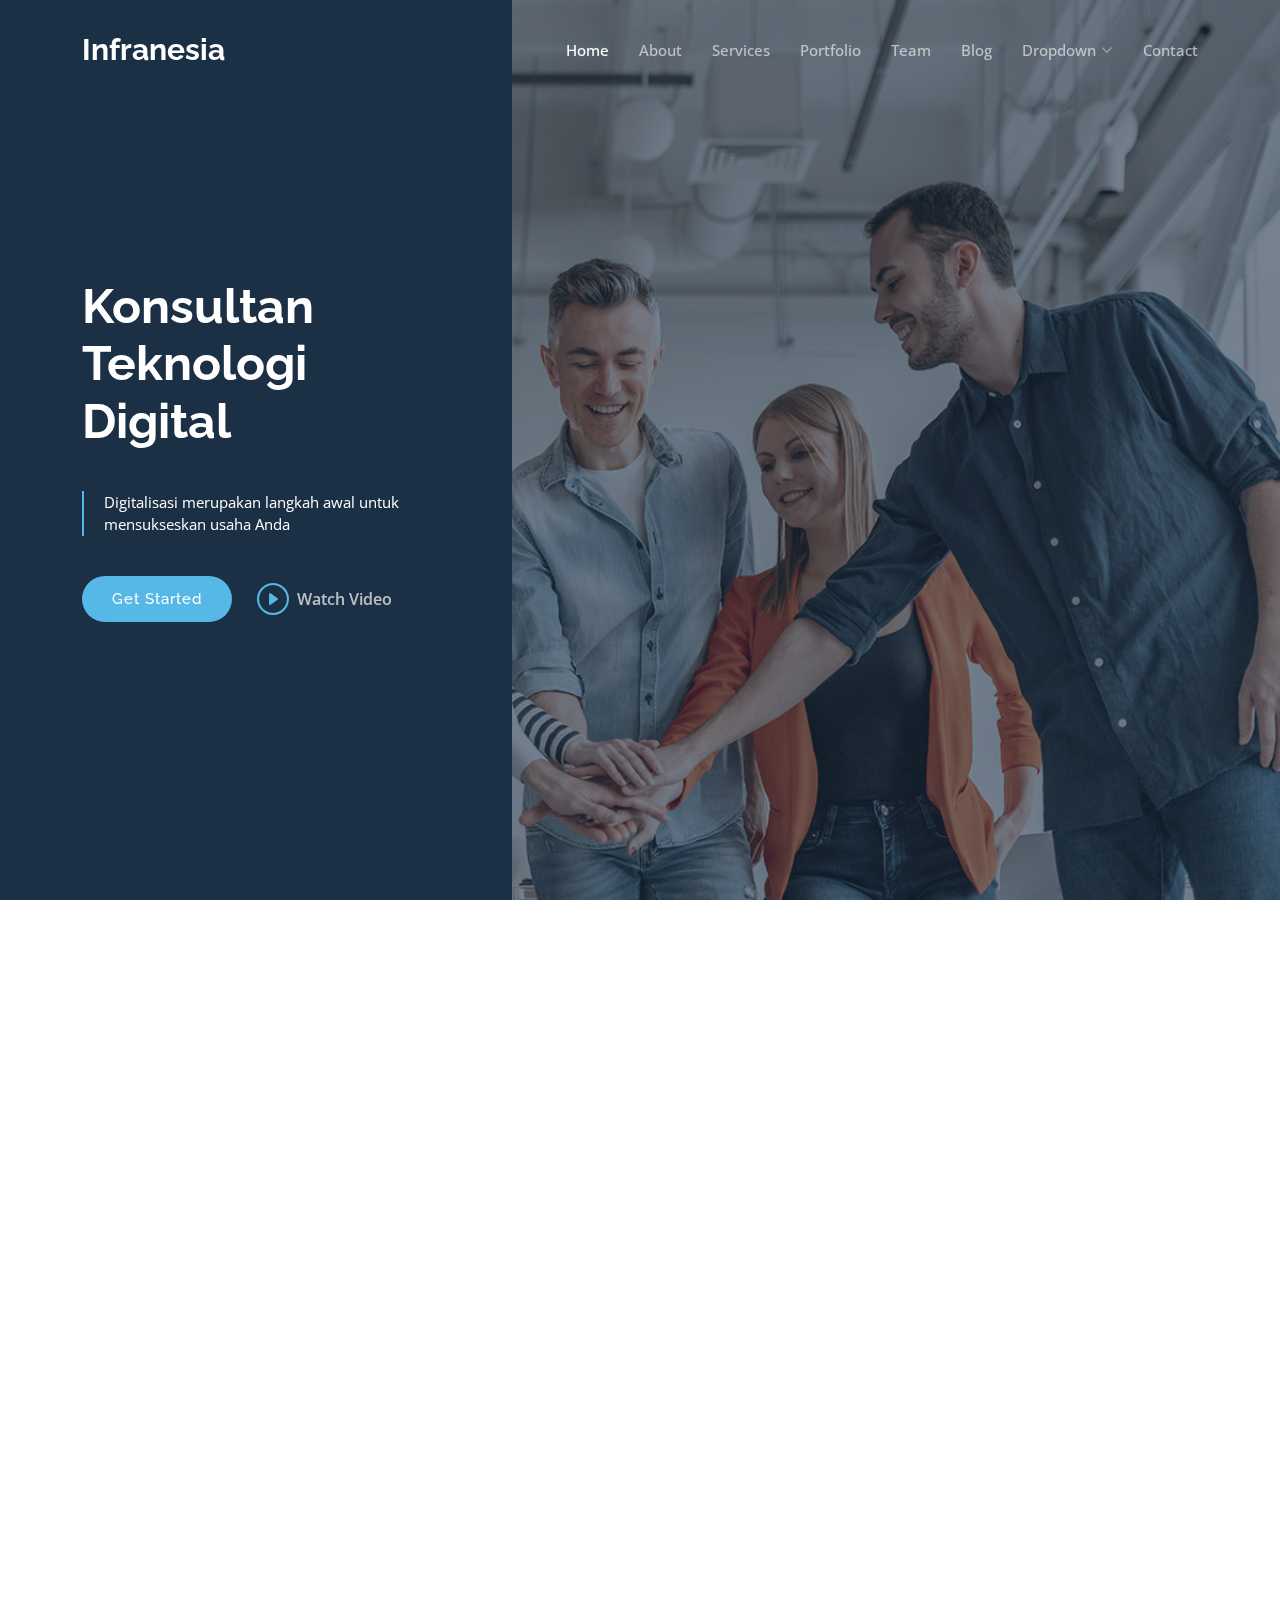
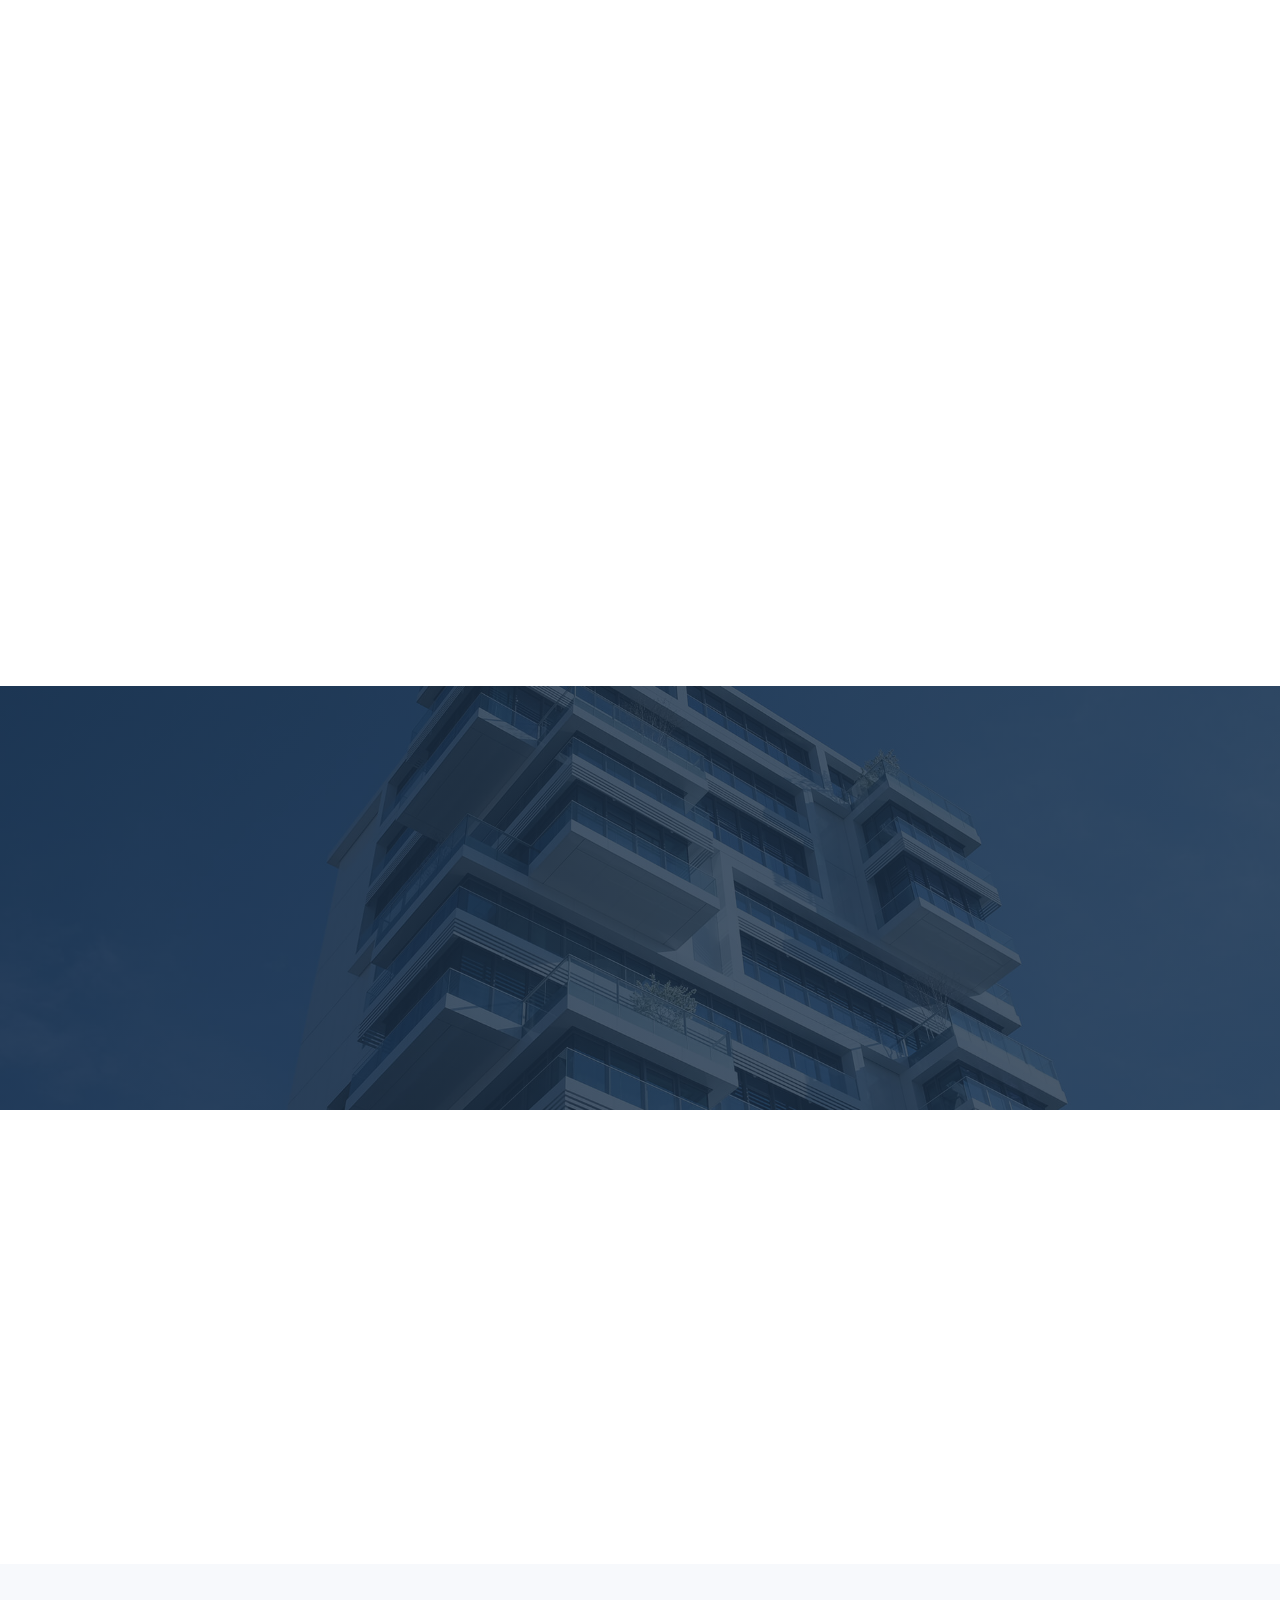
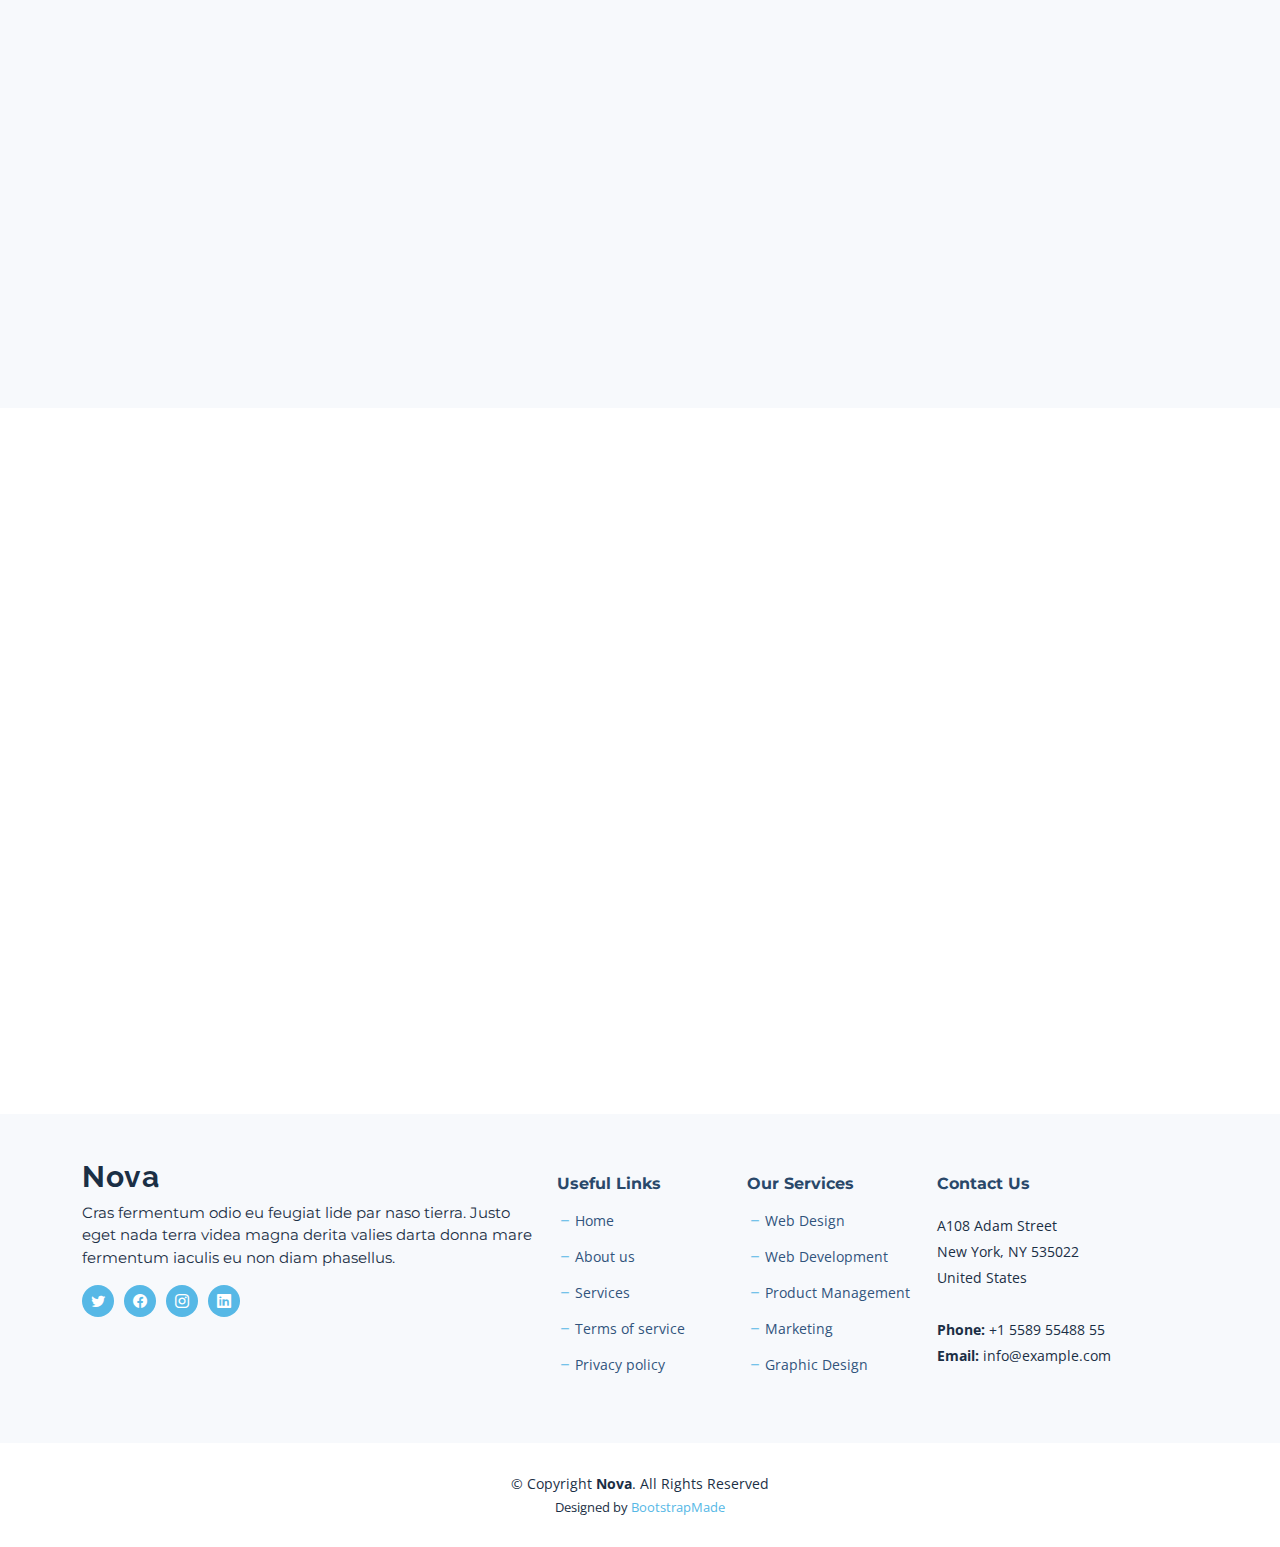
==== index.html @ 4bbf0d43 "First commit company profile" ====
<!DOCTYPE html>
<html lang="en">

<head>
  <meta charset="utf-8">
  <meta content="width=device-width, initial-scale=1.0" name="viewport">

  <title>Infranesia</title>
  <meta content="" name="description">
  <meta content="" name="keywords">

  <!-- Favicons -->
  <link href="assets/img/logo.png" rel="icon">
  <link href="assets/img/apple-touch-icon.png" rel="apple-touch-icon">

  <!-- Google Fonts -->
  <link rel="preconnect" href="https://fonts.googleapis.com">
  <link rel="preconnect" href="https://fonts.gstatic.com" crossorigin>
  <link href="https://fonts.googleapis.com/css2?family=Open+Sans:ital,wght@0,300;0,400;0,500;0,600;0,700;1,300;1,400;1,600;1,700&family=Montserrat:ital,wght@0,300;0,400;0,500;0,600;0,700;1,300;1,400;1,500;1,600;1,700&family=Raleway:ital,wght@0,300;0,400;0,500;0,600;0,700;1,300;1,400;1,500;1,600;1,700&display=swap" rel="stylesheet">

  <!-- Vendor CSS Files -->
  <link href="assets/vendor/bootstrap/css/bootstrap.min.css" rel="stylesheet">
  <link href="assets/vendor/bootstrap-icons/bootstrap-icons.css" rel="stylesheet">
  <link href="assets/vendor/aos/aos.css" rel="stylesheet">
  <link href="assets/vendor/glightbox/css/glightbox.min.css" rel="stylesheet">
  <link href="assets/vendor/swiper/swiper-bundle.min.css" rel="stylesheet">
  <link href="assets/vendor/remixicon/remixicon.css" rel="stylesheet">

  <!-- Template Main CSS File -->
  <link href="assets/css/main.css" rel="stylesheet">

  <!-- =======================================================
  * Template Name: Nova - v1.2.1
  * Template URL: https://bootstrapmade.com/nova-bootstrap-business-template/
  * Author: BootstrapMade.com
  * License: https://bootstrapmade.com/license/
  ======================================================== -->
</head>

<body class="page-index">

  <!-- ======= Header ======= -->
  <header id="header" class="header d-flex align-items-center fixed-top">
    <div class="container-fluid container-xl d-flex align-items-center justify-content-between">

      <a href="index.html" class="logo d-flex align-items-center">
        <!-- Uncomment the line below if you also wish to use an image logo -->
        <!-- <img src="assets/img/logo.png" alt=""> -->
        <h1 class="d-flex align-items-center">Infranesia</h1>
      </a>

      <i class="mobile-nav-toggle mobile-nav-show bi bi-list"></i>
      <i class="mobile-nav-toggle mobile-nav-hide d-none bi bi-x"></i>

      <nav id="navbar" class="navbar">
        <ul>
          <li><a href="index.html" class="active">Home</a></li>
          <li><a href="about.html">About</a></li>
          <li><a href="services.html">Services</a></li>
          <li><a href="portfolio.html">Portfolio</a></li>
          <li><a href="team.html">Team</a></li>
          <li><a href="blog.html">Blog</a></li>
          <li class="dropdown"><a href="#"><span>Dropdown</span> <i class="bi bi-chevron-down dropdown-indicator"></i></a>
            <ul>
              <li><a href="#">Dropdown 1</a></li>
              <li class="dropdown"><a href="#"><span>Deep Dropdown</span> <i class="bi bi-chevron-down dropdown-indicator"></i></a>
                <ul>
                  <li><a href="#">Deep Dropdown 1</a></li>
                  <li><a href="#">Deep Dropdown 2</a></li>
                  <li><a href="#">Deep Dropdown 3</a></li>
                  <li><a href="#">Deep Dropdown 4</a></li>
                  <li><a href="#">Deep Dropdown 5</a></li>
                </ul>
              </li>
              <li><a href="#">Dropdown 2</a></li>
              <li><a href="#">Dropdown 3</a></li>
              <li><a href="#">Dropdown 4</a></li>
            </ul>
          </li>
          <li><a href="contact.html">Contact</a></li>
        </ul>
      </nav><!-- .navbar -->

    </div>
  </header><!-- End Header -->

  <!-- ======= Hero Section ======= -->
  <section id="hero" class="hero d-flex align-items-center">
    <div class="container">
      <div class="row">
        <div class="col-xl-4">
          <h2 data-aos="fade-up">Konsultan Teknologi Digital</h2>
          <blockquote data-aos="fade-up" data-aos-delay="100">
            <p>Digitalisasi merupakan langkah awal untuk mensukseskan usaha Anda </p>
          </blockquote>
          <div class="d-flex" data-aos="fade-up" data-aos-delay="200">
            <a href="#about" class="btn-get-started">Get Started</a>
            <a href="https://www.youtube.com/watch?v=LXb3EKWsInQ" class="glightbox btn-watch-video d-flex align-items-center"><i class="bi bi-play-circle"></i><span>Watch Video</span></a>
          </div>

        </div>
      </div>
    </div>
  </section><!-- End Hero Section -->

  <main id="main">

    <!-- ======= Why Choose Us Section ======= -->
    <section id="why-us" class="why-us">
      <div class="container" data-aos="fade-up">

        <div class="section-header">
          <h2>Mengapa Harus Infranesia</h2>

        </div>

        <div class="row g-0" data-aos="fade-up" data-aos-delay="200">

          <div class="col-xl-5 img-bg" style="background-image: url('assets/img/why-us-bg.jpg')"></div>
          <div class="col-xl-7 slides  position-relative">

            <div class="slides-1 swiper">
              <div class="swiper-wrapper">

                <div class="swiper-slide">
                  <div class="item">
                    <h3 class="mb-3">Let's grow your business together</h3>
                    <h4 class="mb-3">Optio reiciendis accusantium iusto architecto at quia minima maiores quidem, dolorum.</h4>
                    <p>Lorem ipsum dolor sit amet consectetur adipisicing elit. Repellendus, ipsam perferendis asperiores explicabo vel tempore velit totam, natus nesciunt accusantium dicta quod quibusdam ipsum maiores nobis non, eum. Ullam reiciendis dignissimos laborum aut, magni voluptatem velit doloribus quas sapiente optio.</p>
                  </div>
                </div><!-- End slide item -->

                <div class="swiper-slide">
                  <div class="item">
                    <h3 class="mb-3">Unde perspiciatis ut repellat dolorem</h3>
                    <h4 class="mb-3">Amet cumque nam sed voluptas doloribus iusto. Dolorem eos aliquam quis.</h4>
                    <p>Dolorem quia fuga consectetur voluptatem. Earum consequatur nulla maxime necessitatibus cum accusamus. Voluptatem dolorem ut numquam dolorum delectus autem veritatis facilis. Et ea ut repellat ea. Facere est dolores fugiat dolor.</p>
                  </div>
                </div><!-- End slide item -->

                <div class="swiper-slide">
                  <div class="item">
                    <h3 class="mb-3">Aliquid non alias minus</h3>
                    <h4 class="mb-3">Necessitatibus voluptatibus explicabo dolores a vitae voluptatum.</h4>
                    <p>Neque voluptates aut. Soluta aut perspiciatis porro deserunt. Voluptate ut itaque velit. Aut consectetur voluptatem aspernatur sequi sit laborum. Voluptas enim dolorum fugiat aut.</p>
                  </div>
                </div><!-- End slide item -->

                <div class="swiper-slide">
                  <div class="item">
                    <h3 class="mb-3">Necessitatibus suscipit non voluptatem quibusdam</h3>
                    <h4 class="mb-3">Tempora quos est ut quia adipisci ut voluptas. Deleniti laborum soluta nihil est. Eum similique neque autem ut.</h4>
                    <p>Ut rerum et autem vel. Et rerum molestiae aut sit vel incidunt sit at voluptatem. Saepe dolorem et sed voluptate impedit. Ad et qui sint at qui animi animi rerum.</p>
                  </div>
                </div><!-- End slide item -->

              </div>
              <div class="swiper-pagination"></div>
            </div>
            <div class="swiper-button-prev"></div>
            <div class="swiper-button-next"></div>
          </div>

        </div>

      </div>
    </section><!-- End Why Choose Us Section -->

    <!-- ======= Our Services Section ======= -->
    <section id="services-list" class="services-list">
      <div class="container" data-aos="fade-up">

        <div class="section-header">
          <h2>Our Services</h2>

        </div>

        <div class="row gy-5">

          <div class="col-lg-4 col-md-6 service-item d-flex" data-aos="fade-up" data-aos-delay="100">
            <div class="icon flex-shrink-0"><i class="bi bi-briefcase" style="color: #f57813;"></i></div>
            <div>
              <h4 class="title"><a href="#" class="stretched-link">Lorem Ipsum</a></h4>
              <p class="description">Voluptatum deleniti atque corrupti quos dolores et quas molestias excepturi sint occaecati cupiditate non provident</p>
            </div>
          </div>
          <!-- End Service Item -->

          <div class="col-lg-4 col-md-6 service-item d-flex" data-aos="fade-up" data-aos-delay="200">
            <div class="icon flex-shrink-0"><i class="bi bi-card-checklist" style="color: #15a04a;"></i></div>
            <div>
              <h4 class="title"><a href="#" class="stretched-link">Dolor Sitema</a></h4>
              <p class="description">Minim veniam, quis nostrud exercitation ullamco laboris nisi ut aliquip ex ea commodo consequat tarad limino ata</p>
            </div>
          </div><!-- End Service Item -->

          <div class="col-lg-4 col-md-6 service-item d-flex" data-aos="fade-up" data-aos-delay="300">
            <div class="icon flex-shrink-0"><i class="bi bi-bar-chart" style="color: #d90769;"></i></div>
            <div>
              <h4 class="title"><a href="#" class="stretched-link">Sed ut perspiciatis</a></h4>
              <p class="description">Duis aute irure dolor in reprehenderit in voluptate velit esse cillum dolore eu fugiat nulla pariatur</p>
            </div>
          </div><!-- End Service Item -->

          <div class="col-lg-4 col-md-6 service-item d-flex" data-aos="fade-up" data-aos-delay="400">
            <div class="icon flex-shrink-0"><i class="bi bi-binoculars" style="color: #15bfbc;"></i></div>
            <div>
              <h4 class="title"><a href="#" class="stretched-link">Magni Dolores</a></h4>
              <p class="description">Excepteur sint occaecat cupidatat non proident, sunt in culpa qui officia deserunt mollit anim id est laborum</p>
            </div>
          </div><!-- End Service Item -->

          <div class="col-lg-4 col-md-6 service-item d-flex" data-aos="fade-up" data-aos-delay="500">
            <div class="icon flex-shrink-0"><i class="bi bi-brightness-high" style="color: #f5cf13;"></i></div>
            <div>
              <h4 class="title"><a href="#" class="stretched-link">Nemo Enim</a></h4>
              <p class="description">At vero eos et accusamus et iusto odio dignissimos ducimus qui blanditiis praesentium voluptatum deleniti atque</p>
            </div>
          </div><!-- End Service Item -->

          <div class="col-lg-4 col-md-6 service-item d-flex" data-aos="fade-up" data-aos-delay="600">
            <div class="icon flex-shrink-0"><i class="bi bi-calendar4-week" style="color: #1335f5;"></i></div>
            <div>
              <h4 class="title"><a href="#" class="stretched-link">Eiusmod Tempor</a></h4>
              <p class="description">Et harum quidem rerum facilis est et expedita distinctio. Nam libero tempore, cum soluta nobis est eligendi</p>
            </div>
          </div><!-- End Service Item -->

        </div>

      </div>
    </section><!-- End Our Services Section -->

    <!-- ======= Call To Action Section ======= -->
    <section id="call-to-action" class="call-to-action">
      <div class="container" data-aos="fade-up">
        <div class="row justify-content-center">
          <div class="col-lg-6 text-center">
            <h3>Ut fugiat aliquam aut non</h3>
            <p>Duis aute irure dolor in reprehenderit in voluptate velit esse cillum dolore eu fugiat nulla pariatur. Excepteur sint occaecat cupidatat non proident.</p>
            <a class="cta-btn" href="#">Call To Action</a>
          </div>
        </div>

      </div>
    </section><!-- End Call To Action Section -->

    <!-- ======= Features Section ======= -->
    <section id="features" class="features">

      <div class="container" data-aos="fade-up">
        <div class="row">
          <div class="col-lg-7" data-aos="fade-up" data-aos-delay="100">
            <h3>Powerful Features for <br>Your Business</h3>

            <div class="row gy-4">

              <div class="col-md-6">
                <div class="icon-list d-flex">
                  <i class="ri-store-line" style="color: #ffbb2c;"></i>
                  <span>Easy Cart Features</span>
                </div>
              </div><!-- End Icon List Item-->

              <div class="col-md-6">
                <div class="icon-list d-flex">
                  <i class="ri-bar-chart-box-line" style="color: #5578ff;"></i>
                  <span>Sit amet consectetur adipisicing</span>
                </div>
              </div><!-- End Icon List Item-->

              <div class="col-md-6">
                <div class="icon-list d-flex">
                  <i class="ri-calendar-todo-line" style="color: #e80368;"></i>
                  <span>Ipsum Rerum Explicabo</span>
                </div>
              </div><!-- End Icon List Item-->

              <div class="col-md-6">
                <div class="icon-list d-flex">
                  <i class="ri-paint-brush-line" style="color: #e361ff;"></i>
                  <span>Easy Cart Features</span>
                </div>
              </div><!-- End Icon List Item-->

              <div class="col-md-6">
                <div class="icon-list d-flex">
                  <i class="ri-database-2-line" style="color: #47aeff;"></i>
                  <span>Easy Cart Features</span>
                </div>
              </div><!-- End Icon List Item-->

              <div class="col-md-6">
                <div class="icon-list d-flex">
                  <i class="ri-gradienter-line" style="color: #ffa76e;"></i>
                  <span>Sit amet consectetur adipisicing</span>
                </div>
              </div><!-- End Icon List Item-->

              <div class="col-md-6">
                <div class="icon-list d-flex">
                  <i class="ri-file-list-3-line" style="color: #11dbcf;"></i>
                  <span>Ipsum Rerum Explicabo</span>
                </div>
              </div><!-- End Icon List Item-->

              <div class="col-md-6">
                <div class="icon-list d-flex">
                  <i class="ri-base-station-line" style="color: #ff5828;"></i>
                  <span>Easy Cart Features</span>
                </div>
              </div><!-- End Icon List Item-->
            </div>
          </div>
          <div class="col-lg-5 position-relative" data-aos="fade-up" data-aos-delay="200">
            <div class="phone-wrap">
              <img src="assets/img/iphone.png" alt="Image" class="img-fluid">
            </div>
          </div>
        </div>

      </div>

      <div class="details">
        <div class="container" data-aos="fade-up" data-aos-delay="300">
          <div class="row">
            <div class="col-md-6">
              <h4>Labore Sdio Lidui<br>Bonde Naruto</h4>
              <p>Lorem ipsum dolor sit amet, consectetur adipisicing elit. Numquam nostrum molestias doloremque quae delectus odit minima corrupti blanditiis quo animi!</p>
              <a href="#about" class="btn-get-started">Get Started</a>
            </div>
          </div>

        </div>
      </div>

    </section><!-- End Features Section -->

    <!-- ======= Recent Blog Posts Section ======= -->
    <section id="recent-posts" class="recent-posts">
      <div class="container" data-aos="fade-up">

        <div class="section-header">
          <h2>Recent Blog Posts</h2>

        </div>

        <div class="row gy-5">

          <div class="col-xl-3 col-md-6" data-aos="fade-up" data-aos-delay="100">
            <div class="post-box">
              <div class="post-img"><img src="assets/img/blog/blog-1.jpg" class="img-fluid" alt=""></div>
              <div class="meta">
                <span class="post-date">Tue, December 12</span>
                <span class="post-author"> / Julia Parker</span>
              </div>
              <h3 class="post-title">Eum ad dolor et. Autem aut fugiat debitis</h3>
              <p>Illum voluptas ab enim placeat. Adipisci enim velit nulla. Vel omnis laudantium. Asperiores eum ipsa est officiis. Modi qui magni est...</p>
              <a href="blog-details.html" class="readmore stretched-link"><span>Read More</span><i class="bi bi-arrow-right"></i></a>
            </div>
          </div>

          <div class="col-xl-3 col-md-6" data-aos="fade-up" data-aos-delay="200">
            <div class="post-box">
              <div class="post-img"><img src="assets/img/blog/blog-2.jpg" class="img-fluid" alt=""></div>
              <div class="meta">
                <span class="post-date">Fri, September 05</span>
                <span class="post-author"> / Mario Douglas</span>
              </div>
              <h3 class="post-title">Et repellendus molestiae qui est sed omnis</h3>
              <p>Voluptatem nesciunt omnis libero autem tempora enim ut ipsam id. Odit quia ab eum assumenda. Quisquam omnis doloribus...</p>
              <a href="blog-details.html" class="readmore stretched-link"><span>Read More</span><i class="bi bi-arrow-right"></i></a>
            </div>
          </div>

          <div class="col-xl-3 col-md-6" data-aos="fade-up" data-aos-delay="300">
            <div class="post-box">
              <div class="post-img"><img src="assets/img/blog/blog-3.jpg" class="img-fluid" alt=""></div>
              <div class="meta">
                <span class="post-date">Tue, July 27</span>
                <span class="post-author"> / Lisa Hunter</span>
              </div>
              <h3 class="post-title">Quia assumenda est et veritati</h3>
              <p>Quia nam eaque omnis explicabo similique eum quaerat similique laboriosam. Quis omnis repellat sed quae consectetur magnam...</p>
              <a href="blog-details.html" class="readmore stretched-link"><span>Read More</span><i class="bi bi-arrow-right"></i></a>
            </div>
          </div>

          <div class="col-xl-3 col-md-6" data-aos="fade-up" data-aos-delay="400">
            <div class="post-box">
              <div class="post-img"><img src="assets/img/blog/blog-4.jpg" class="img-fluid" alt=""></div>
              <div class="meta">
                <span class="post-date">Tue, Sep 16</span>
                <span class="post-author"> / Mario Douglas</span>
              </div>
              <h3 class="post-title">Pariatur quia facilis similique deleniti</h3>
              <p>Et consequatur eveniet nam voluptas commodi cumque ea est ex. Aut quis omnis sint ipsum earum quia eligendi...</p>
              <a href="blog-details.html" class="readmore stretched-link"><span>Read More</span><i class="bi bi-arrow-right"></i></a>
            </div>
          </div>

        </div>

      </div>
    </section><!-- End Recent Blog Posts Section -->

  </main><!-- End #main -->

  <!-- ======= Footer ======= -->
  <footer id="footer" class="footer">

    <div class="footer-content">
      <div class="container">
        <div class="row gy-4">
          <div class="col-lg-5 col-md-12 footer-info">
            <a href="index.html" class="logo d-flex align-items-center">
              <span>Nova</span>
            </a>
            <p>Cras fermentum odio eu feugiat lide par naso tierra. Justo eget nada terra videa magna derita valies darta donna mare fermentum iaculis eu non diam phasellus.</p>
            <div class="social-links d-flex  mt-3">
              <a href="#" class="twitter"><i class="bi bi-twitter"></i></a>
              <a href="#" class="facebook"><i class="bi bi-facebook"></i></a>
              <a href="#" class="instagram"><i class="bi bi-instagram"></i></a>
              <a href="#" class="linkedin"><i class="bi bi-linkedin"></i></a>
            </div>
          </div>

          <div class="col-lg-2 col-6 footer-links">
            <h4>Useful Links</h4>
            <ul>
              <li><i class="bi bi-dash"></i> <a href="#">Home</a></li>
              <li><i class="bi bi-dash"></i> <a href="#">About us</a></li>
              <li><i class="bi bi-dash"></i> <a href="#">Services</a></li>
              <li><i class="bi bi-dash"></i> <a href="#">Terms of service</a></li>
              <li><i class="bi bi-dash"></i> <a href="#">Privacy policy</a></li>
            </ul>
          </div>

          <div class="col-lg-2 col-6 footer-links">
            <h4>Our Services</h4>
            <ul>
              <li><i class="bi bi-dash"></i> <a href="#">Web Design</a></li>
              <li><i class="bi bi-dash"></i> <a href="#">Web Development</a></li>
              <li><i class="bi bi-dash"></i> <a href="#">Product Management</a></li>
              <li><i class="bi bi-dash"></i> <a href="#">Marketing</a></li>
              <li><i class="bi bi-dash"></i> <a href="#">Graphic Design</a></li>
            </ul>
          </div>

          <div class="col-lg-3 col-md-12 footer-contact text-center text-md-start">
            <h4>Contact Us</h4>
            <p>
              A108 Adam Street <br>
              New York, NY 535022<br>
              United States <br><br>
              <strong>Phone:</strong> +1 5589 55488 55<br>
              <strong>Email:</strong> info@example.com<br>
            </p>

          </div>

        </div>
      </div>
    </div>

    <div class="footer-legal">
      <div class="container">
        <div class="copyright">
          &copy; Copyright <strong><span>Nova</span></strong>. All Rights Reserved
        </div>
        <div class="credits">
          <!-- All the links in the footer should remain intact. -->
          <!-- You can delete the links only if you purchased the pro version. -->
          <!-- Licensing information: https://bootstrapmade.com/license/ -->
          <!-- Purchase the pro version with working PHP/AJAX contact form: https://bootstrapmade.com/nova-bootstrap-business-template/ -->
          Designed by <a href="https://bootstrapmade.com/">BootstrapMade</a>
        </div>
      </div>
    </div>
  </footer><!-- End Footer -->
  <!-- End Footer -->

  <a href="#" class="scroll-top d-flex align-items-center justify-content-center"><i class="bi bi-arrow-up-short"></i></a>

  <div id="preloader"></div>

  <!-- Vendor JS Files -->
  <script src="assets/vendor/bootstrap/js/bootstrap.bundle.min.js"></script>
  <script src="assets/vendor/aos/aos.js"></script>
  <script src="assets/vendor/glightbox/js/glightbox.min.js"></script>
  <script src="assets/vendor/swiper/swiper-bundle.min.js"></script>
  <script src="assets/vendor/isotope-layout/isotope.pkgd.min.js"></script>
  <script src="assets/vendor/php-email-form/validate.js"></script>

  <!-- Template Main JS File -->
  <script src="assets/js/main.js"></script>

</body>

</html>
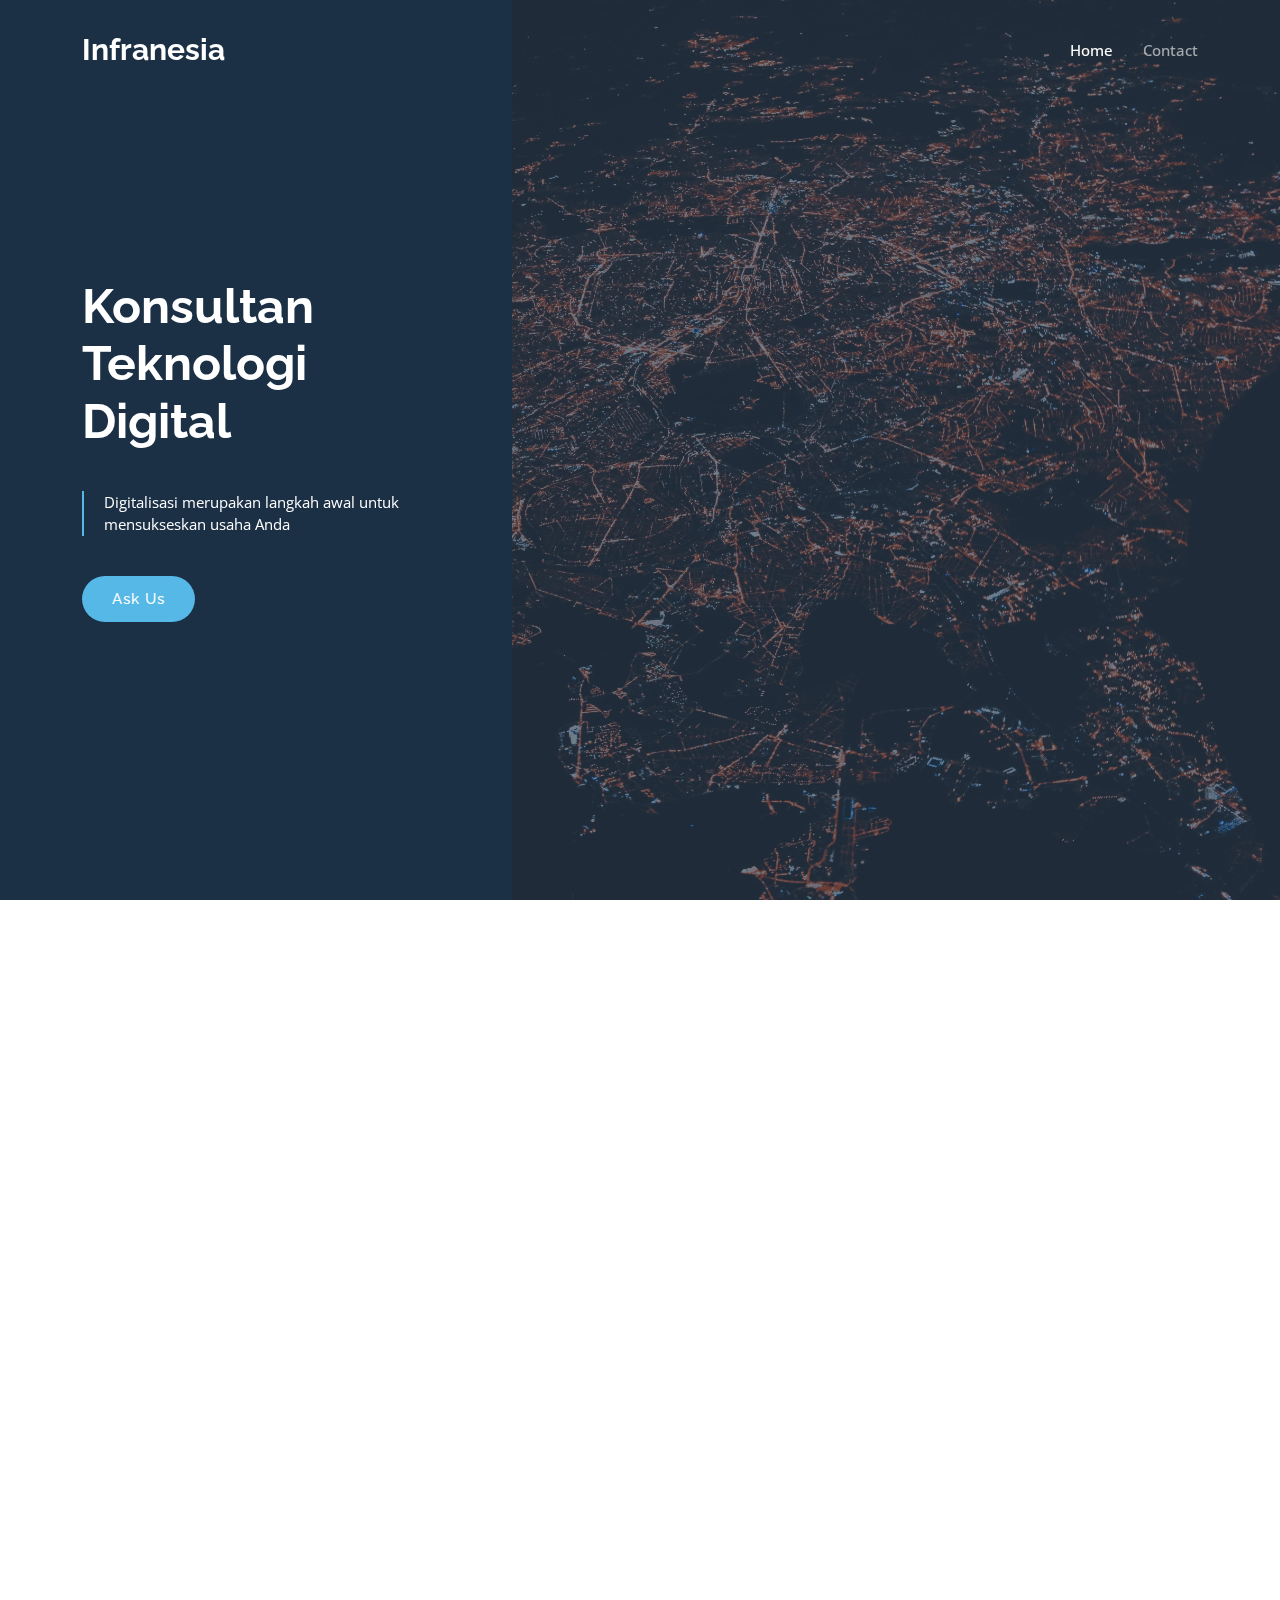
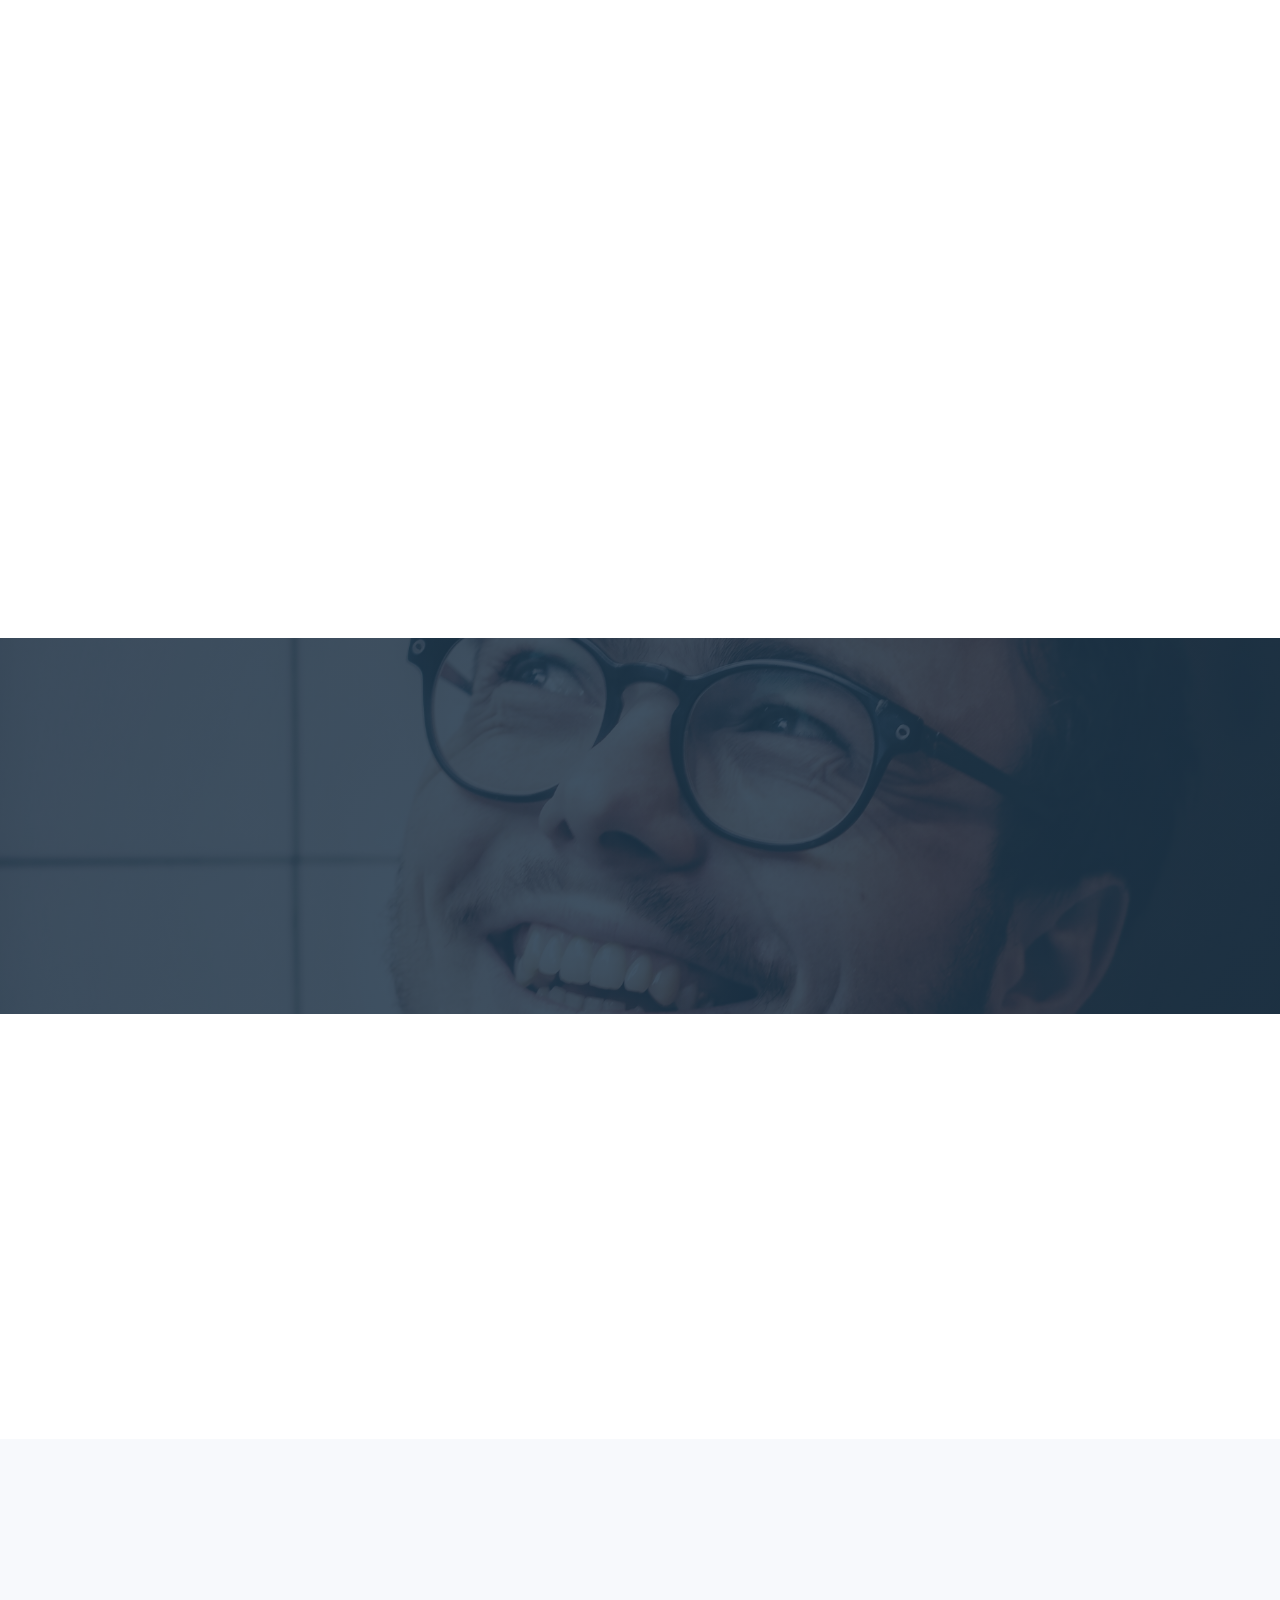
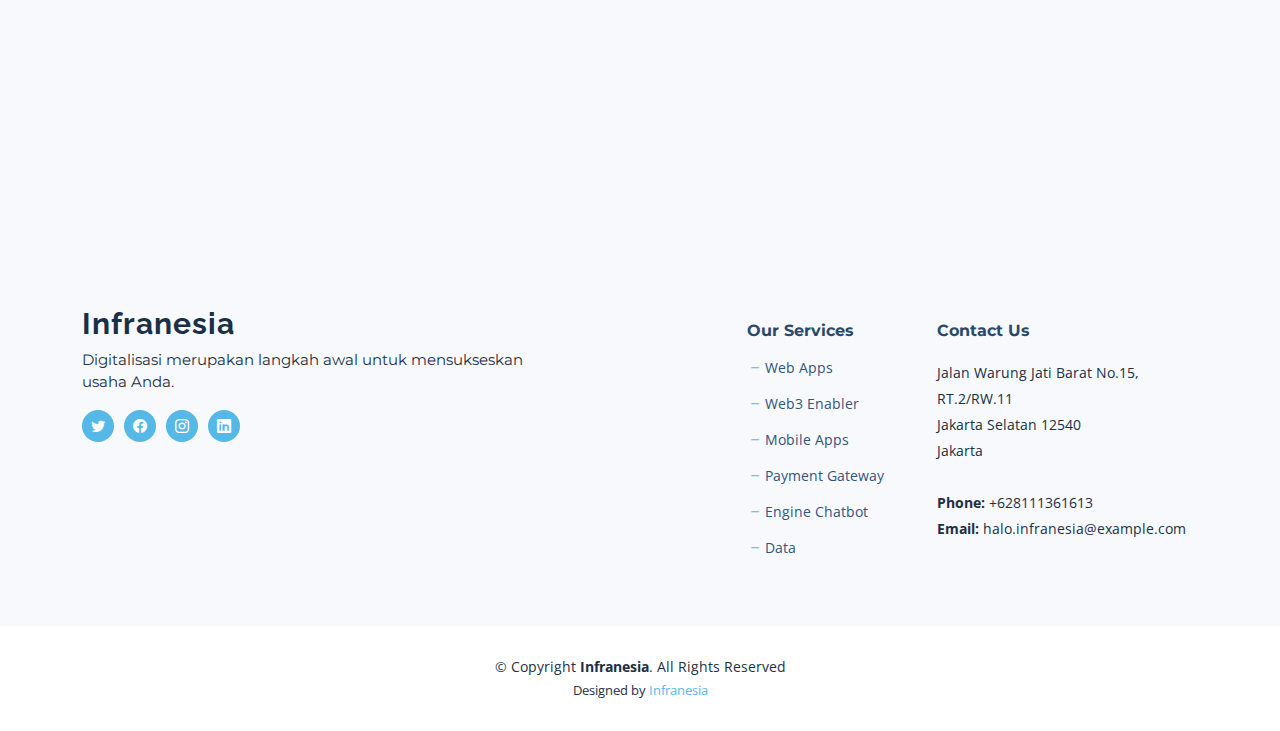
==== commit abd0adf5: "second commit" ====
--- a/index.html
+++ b/index.html
@@ -55,29 +55,12 @@
       <nav id="navbar" class="navbar">
         <ul>
           <li><a href="index.html" class="active">Home</a></li>
-          <li><a href="about.html">About</a></li>
+          <!-- <li><a href="about.html">About</a></li>
           <li><a href="services.html">Services</a></li>
           <li><a href="portfolio.html">Portfolio</a></li>
-          <li><a href="team.html">Team</a></li>
-          <li><a href="blog.html">Blog</a></li>
-          <li class="dropdown"><a href="#"><span>Dropdown</span> <i class="bi bi-chevron-down dropdown-indicator"></i></a>
-            <ul>
-              <li><a href="#">Dropdown 1</a></li>
-              <li class="dropdown"><a href="#"><span>Deep Dropdown</span> <i class="bi bi-chevron-down dropdown-indicator"></i></a>
-                <ul>
-                  <li><a href="#">Deep Dropdown 1</a></li>
-                  <li><a href="#">Deep Dropdown 2</a></li>
-                  <li><a href="#">Deep Dropdown 3</a></li>
-                  <li><a href="#">Deep Dropdown 4</a></li>
-                  <li><a href="#">Deep Dropdown 5</a></li>
-                </ul>
-              </li>
-              <li><a href="#">Dropdown 2</a></li>
-              <li><a href="#">Dropdown 3</a></li>
-              <li><a href="#">Dropdown 4</a></li>
-            </ul>
-          </li>
-          <li><a href="contact.html">Contact</a></li>
+          <li><a href="team.html">Team</a></li> -->
+          <!-- <li><a href="blog.html">Blog</a></li> -->
+          <li><a href="#footer">Contact</a></li>
         </ul>
       </nav><!-- .navbar -->
 
@@ -94,8 +77,8 @@
             <p>Digitalisasi merupakan langkah awal untuk mensukseskan usaha Anda </p>
           </blockquote>
           <div class="d-flex" data-aos="fade-up" data-aos-delay="200">
-            <a href="#about" class="btn-get-started">Get Started</a>
-            <a href="https://www.youtube.com/watch?v=LXb3EKWsInQ" class="glightbox btn-watch-video d-flex align-items-center"><i class="bi bi-play-circle"></i><span>Watch Video</span></a>
+            <a href="https://wa.me/628111361613" class="btn-get-started">Ask Us</a>
+            <!-- <a href="https://www.youtube.com/watch?v=LXb3EKWsInQ" class="glightbox btn-watch-video d-flex align-items-center"><i class="bi bi-play-circle"></i><span>Watch Video</span></a> -->
           </div>
 
         </div>
@@ -111,12 +94,11 @@
 
         <div class="section-header">
           <h2>Mengapa Harus Infranesia</h2>
-
         </div>
 
         <div class="row g-0" data-aos="fade-up" data-aos-delay="200">
 
-          <div class="col-xl-5 img-bg" style="background-image: url('assets/img/why-us-bg.jpg')"></div>
+          <div class="col-xl-5 img-bg" style="background-image: url('assets/img/why1-us-bg.jpg')"></div>
           <div class="col-xl-7 slides  position-relative">
 
             <div class="slides-1 swiper">
@@ -124,33 +106,33 @@
 
                 <div class="swiper-slide">
                   <div class="item">
-                    <h3 class="mb-3">Let's grow your business together</h3>
-                    <h4 class="mb-3">Optio reiciendis accusantium iusto architecto at quia minima maiores quidem, dolorum.</h4>
-                    <p>Lorem ipsum dolor sit amet consectetur adipisicing elit. Repellendus, ipsam perferendis asperiores explicabo vel tempore velit totam, natus nesciunt accusantium dicta quod quibusdam ipsum maiores nobis non, eum. Ullam reiciendis dignissimos laborum aut, magni voluptatem velit doloribus quas sapiente optio.</p>
+                    <h3 class="mb-3">Cloud Web Hosting Indonesia Terbaik</h3>
+                    <h4 class="mb-3">Bekerjasama dengan dengan Cloud Web Hosting Terbaik yang menggunakan teknologi terbaru.</h4>
+                    <p>Cloud yang menggunakan teknologi seperti high availability, distributed storage, dan scalable yang mengutamakan keamanan dan peforma.</p>
                   </div>
                 </div><!-- End slide item -->
 
                 <div class="swiper-slide">
                   <div class="item">
-                    <h3 class="mb-3">Unde perspiciatis ut repellat dolorem</h3>
-                    <h4 class="mb-3">Amet cumque nam sed voluptas doloribus iusto. Dolorem eos aliquam quis.</h4>
-                    <p>Dolorem quia fuga consectetur voluptatem. Earum consequatur nulla maxime necessitatibus cum accusamus. Voluptatem dolorem ut numquam dolorum delectus autem veritatis facilis. Et ea ut repellat ea. Facere est dolores fugiat dolor.</p>
+                    <h3 class="mb-3">Cloud Storage (NVMe SSD)</h3>
+                    <h4 class="mb-3">Teknologi Cloud Storage berbasis 3X Replikasi Data.</h4>
+                    <p>Memberikan 100% data uptime, peforma tertinggi, stabilitas maksimal, dan proteksi dari korupsi data..</p>
                   </div>
                 </div><!-- End slide item -->
 
                 <div class="swiper-slide">
                   <div class="item">
-                    <h3 class="mb-3">Aliquid non alias minus</h3>
-                    <h4 class="mb-3">Necessitatibus voluptatibus explicabo dolores a vitae voluptatum.</h4>
-                    <p>Neque voluptates aut. Soluta aut perspiciatis porro deserunt. Voluptate ut itaque velit. Aut consectetur voluptatem aspernatur sequi sit laborum. Voluptas enim dolorum fugiat aut.</p>
+                    <h3 class="mb-3">Teknologi Cloud Backup</h3>
+                    <h4 class="mb-3">Kehilangan Data?</h4>
+                    <p>Tidak perlu khawatir kehilangan data karena data website dibackup pada gedung Data Center yang berbeda. Kami menyediakan backup harian, mingguan, dan bulanan.</p>
                   </div>
                 </div><!-- End slide item -->
 
                 <div class="swiper-slide">
                   <div class="item">
-                    <h3 class="mb-3">Necessitatibus suscipit non voluptatem quibusdam</h3>
-                    <h4 class="mb-3">Tempora quos est ut quia adipisci ut voluptas. Deleniti laborum soluta nihil est. Eum similique neque autem ut.</h4>
-                    <p>Ut rerum et autem vel. Et rerum molestiae aut sit vel incidunt sit at voluptatem. Saepe dolorem et sed voluptate impedit. Ad et qui sint at qui animi animi rerum.</p>
+                    <h3 class="mb-3">Teknologi Dual Stack Network</h3>
+                    <h4 class="mb-3">Jaringan yang dilengkapi IPv4 dan IPv6.</h4>
+                    <p>Seluruh jaringan dilengkapi dengan teknologi IPv4 & IPv6, serta bandwidth 10 Gbps. Sehingga website memiliki keamanan, efisiensi, dan mendukung mobilitas tinggi.</p>
                   </div>
                 </div><!-- End slide item -->
 
@@ -178,51 +160,51 @@
         <div class="row gy-5">
 
           <div class="col-lg-4 col-md-6 service-item d-flex" data-aos="fade-up" data-aos-delay="100">
-            <div class="icon flex-shrink-0"><i class="bi bi-briefcase" style="color: #f57813;"></i></div>
-            <div>
-              <h4 class="title"><a href="#" class="stretched-link">Lorem Ipsum</a></h4>
-              <p class="description">Voluptatum deleniti atque corrupti quos dolores et quas molestias excepturi sint occaecati cupiditate non provident</p>
+            <div class="icon flex-shrink-0"><i class="bi bi-laptop" style="color: #f57813;"></i></div>
+            <div>
+              <h4 class="title"><a href="#" class="stretched-link">Web Apps</a></h4>
+              <p class="description">Suatu usaha layanan promosi company profile sebagai media digital untuk menjangkau konsumen.</p>
             </div>
           </div>
           <!-- End Service Item -->
 
           <div class="col-lg-4 col-md-6 service-item d-flex" data-aos="fade-up" data-aos-delay="200">
-            <div class="icon flex-shrink-0"><i class="bi bi-card-checklist" style="color: #15a04a;"></i></div>
-            <div>
-              <h4 class="title"><a href="#" class="stretched-link">Dolor Sitema</a></h4>
-              <p class="description">Minim veniam, quis nostrud exercitation ullamco laboris nisi ut aliquip ex ea commodo consequat tarad limino ata</p>
+            <div class="icon flex-shrink-0"><i class="bi bi-currency-bitcoin" style="color: #15a04a;"></i></div>
+            <div>
+              <h4 class="title"><a href="#" class="stretched-link">Web3 Enabler</a></h4>
+              <p class="description">Web3 yang berbasis blockchain dan memiliki sistem yang terdesentralisasi untuk memberdayakan platform yang lebih cerdas sekaligus adaptif</p>
             </div>
           </div><!-- End Service Item -->
 
           <div class="col-lg-4 col-md-6 service-item d-flex" data-aos="fade-up" data-aos-delay="300">
-            <div class="icon flex-shrink-0"><i class="bi bi-bar-chart" style="color: #d90769;"></i></div>
-            <div>
-              <h4 class="title"><a href="#" class="stretched-link">Sed ut perspiciatis</a></h4>
-              <p class="description">Duis aute irure dolor in reprehenderit in voluptate velit esse cillum dolore eu fugiat nulla pariatur</p>
+            <div class="icon flex-shrink-0"><i class="bi bi-phone" style="color: #d90769;"></i></div>
+            <div>
+              <h4 class="title"><a href="#" class="stretched-link">Mobile Apps</a></h4>
+              <p class="description">Perusahaan yang melakukan kegiatan secara online, dengan ini kami menyidiakan apps berbasis android maupun ios untuk perusahaan anda</p>
             </div>
           </div><!-- End Service Item -->
 
           <div class="col-lg-4 col-md-6 service-item d-flex" data-aos="fade-up" data-aos-delay="400">
-            <div class="icon flex-shrink-0"><i class="bi bi-binoculars" style="color: #15bfbc;"></i></div>
-            <div>
-              <h4 class="title"><a href="#" class="stretched-link">Magni Dolores</a></h4>
-              <p class="description">Excepteur sint occaecat cupidatat non proident, sunt in culpa qui officia deserunt mollit anim id est laborum</p>
+            <div class="icon flex-shrink-0"><i class="bi bi-link" style="color: #15bfbc;"></i></div>
+            <div>
+              <h4 class="title"><a href="#" class="stretched-link">Payment Gateway</a></h4>
+              <p class="description">Pembayaran secara online sangat mempermudah proses dan lebih aman dalam melakukan transaksi</p>
             </div>
           </div><!-- End Service Item -->
 
           <div class="col-lg-4 col-md-6 service-item d-flex" data-aos="fade-up" data-aos-delay="500">
-            <div class="icon flex-shrink-0"><i class="bi bi-brightness-high" style="color: #f5cf13;"></i></div>
-            <div>
-              <h4 class="title"><a href="#" class="stretched-link">Nemo Enim</a></h4>
-              <p class="description">At vero eos et accusamus et iusto odio dignissimos ducimus qui blanditiis praesentium voluptatum deleniti atque</p>
+            <div class="icon flex-shrink-0"><i class="bi bi-chat" style="color: #f5cf13;"></i></div>
+            <div>
+              <h4 class="title"><a href="#" class="stretched-link">Engine Chatbot</a></h4>
+              <p class="description">Program komputer yang membantu anda untuk menyimulasikan percakapan intelektual dengan satu atau lebih manusia baik secara audio maupun teks</p>
             </div>
           </div><!-- End Service Item -->
 
           <div class="col-lg-4 col-md-6 service-item d-flex" data-aos="fade-up" data-aos-delay="600">
-            <div class="icon flex-shrink-0"><i class="bi bi-calendar4-week" style="color: #1335f5;"></i></div>
-            <div>
-              <h4 class="title"><a href="#" class="stretched-link">Eiusmod Tempor</a></h4>
-              <p class="description">Et harum quidem rerum facilis est et expedita distinctio. Nam libero tempore, cum soluta nobis est eligendi</p>
+            <div class="icon flex-shrink-0"><i class="bi bi-bar-chart" style="color: #1335f5;"></i></div>
+            <div>
+              <h4 class="title"><a href="#" class="stretched-link">Data</a></h4>
+              <p class="description">Data merupakan hal penting dalam sebuah perusahaan yang digunakan sebagai salah satu untuk pengambilan keputusan terhadap perusahaan</p>
             </div>
           </div><!-- End Service Item -->
 
@@ -236,9 +218,9 @@
       <div class="container" data-aos="fade-up">
         <div class="row justify-content-center">
           <div class="col-lg-6 text-center">
-            <h3>Ut fugiat aliquam aut non</h3>
-            <p>Duis aute irure dolor in reprehenderit in voluptate velit esse cillum dolore eu fugiat nulla pariatur. Excepteur sint occaecat cupidatat non proident.</p>
-            <a class="cta-btn" href="#">Call To Action</a>
+            <h3>Anda sudah menentukan pilihan</h3>
+            <p>Saat nya mengambil langkah pertama untuk kesuksesan anda.</p>
+            <a class="cta-btn" href="https://wa.me/628111361613">Hubungi Kami</a>
           </div>
         </div>
 
@@ -257,77 +239,63 @@
 
               <div class="col-md-6">
                 <div class="icon-list d-flex">
-                  <i class="ri-store-line" style="color: #ffbb2c;"></i>
-                  <span>Easy Cart Features</span>
-                </div>
-              </div><!-- End Icon List Item-->
-
-              <div class="col-md-6">
-                <div class="icon-list d-flex">
-                  <i class="ri-bar-chart-box-line" style="color: #5578ff;"></i>
-                  <span>Sit amet consectetur adipisicing</span>
-                </div>
-              </div><!-- End Icon List Item-->
-
-              <div class="col-md-6">
-                <div class="icon-list d-flex">
-                  <i class="ri-calendar-todo-line" style="color: #e80368;"></i>
-                  <span>Ipsum Rerum Explicabo</span>
-                </div>
-              </div><!-- End Icon List Item-->
-
-              <div class="col-md-6">
-                <div class="icon-list d-flex">
-                  <i class="ri-paint-brush-line" style="color: #e361ff;"></i>
-                  <span>Easy Cart Features</span>
-                </div>
-              </div><!-- End Icon List Item-->
-
-              <div class="col-md-6">
-                <div class="icon-list d-flex">
-                  <i class="ri-database-2-line" style="color: #47aeff;"></i>
-                  <span>Easy Cart Features</span>
-                </div>
-              </div><!-- End Icon List Item-->
-
-              <div class="col-md-6">
-                <div class="icon-list d-flex">
-                  <i class="ri-gradienter-line" style="color: #ffa76e;"></i>
-                  <span>Sit amet consectetur adipisicing</span>
-                </div>
-              </div><!-- End Icon List Item-->
-
-              <div class="col-md-6">
-                <div class="icon-list d-flex">
-                  <i class="ri-file-list-3-line" style="color: #11dbcf;"></i>
-                  <span>Ipsum Rerum Explicabo</span>
-                </div>
-              </div><!-- End Icon List Item-->
-
-              <div class="col-md-6">
-                <div class="icon-list d-flex">
-                  <i class="ri-base-station-line" style="color: #ff5828;"></i>
-                  <span>Easy Cart Features</span>
+                  <i class="bi bi-clock" style="color: #ffbb2c;"></i>
+                  <span>Tepat Waktu</span>
+                </div>
+              </div><!-- End Icon List Item-->
+
+              <div class="col-md-6">
+                <div class="icon-list d-flex">
+                  <i class="bi bi-chat-left-dots" style="color: #5578ff;"></i>
+                  <span>Menerima Masukan</span>
+                </div>
+              </div><!-- End Icon List Item-->
+
+              <div class="col-md-6">
+                <div class="icon-list d-flex">
+                  <i class="bi bi-people-fill" style="color: #e80368;"></i>
+                  <span>Tim Ahli dan Berpengalaman</span>
+                </div>
+              </div><!-- End Icon List Item-->
+
+              <div class="col-md-6">
+                <div class="icon-list d-flex">
+                  <i class="bi bi-coin" style="color: #e361ff;"></i>
+                  <span>Lebih Hemat</span>
+                </div>
+              </div><!-- End Icon List Item-->
+
+              <div class="col-md-6">
+                <div class="icon-list d-flex">
+                  <i class="bi bi-vector-pen" style="color: #47aeff;"></i>
+                  <span>Design Kreatif dan Unik</span>
+                </div>
+              </div><!-- End Icon List Item-->
+
+              <div class="col-md-6">
+                <div class="icon-list d-flex">
+                  <i class="bi bi-code-square " style="color: #ffa76e;"></i>
+                  <span>Clean Code</span>
                 </div>
               </div><!-- End Icon List Item-->
             </div>
           </div>
           <div class="col-lg-5 position-relative" data-aos="fade-up" data-aos-delay="200">
             <div class="phone-wrap">
-              <img src="assets/img/iphone.png" alt="Image" class="img-fluid">
-            </div>
-          </div>
-        </div>
-
-      </div>
+              <img src="assets/img/iphone2.png" alt="Image" class="img-fluid">
+            </div>
+          </div>
+        </div>
+
+      </div><br>
 
       <div class="details">
         <div class="container" data-aos="fade-up" data-aos-delay="300">
           <div class="row">
             <div class="col-md-6">
-              <h4>Labore Sdio Lidui<br>Bonde Naruto</h4>
-              <p>Lorem ipsum dolor sit amet, consectetur adipisicing elit. Numquam nostrum molestias doloremque quae delectus odit minima corrupti blanditiis quo animi!</p>
-              <a href="#about" class="btn-get-started">Get Started</a>
+              <h4>Saat nya menentukan<br>Pilihan</h4>
+              <p>Anda sudah sampai diakhir landing page kami, saat ini atau tidak sama sekali!</p>
+              <a href="#hero" class="btn-get-started">Get Started</a>
             </div>
           </div>
 
@@ -335,74 +303,6 @@
       </div>
 
     </section><!-- End Features Section -->
-
-    <!-- ======= Recent Blog Posts Section ======= -->
-    <section id="recent-posts" class="recent-posts">
-      <div class="container" data-aos="fade-up">
-
-        <div class="section-header">
-          <h2>Recent Blog Posts</h2>
-
-        </div>
-
-        <div class="row gy-5">
-
-          <div class="col-xl-3 col-md-6" data-aos="fade-up" data-aos-delay="100">
-            <div class="post-box">
-              <div class="post-img"><img src="assets/img/blog/blog-1.jpg" class="img-fluid" alt=""></div>
-              <div class="meta">
-                <span class="post-date">Tue, December 12</span>
-                <span class="post-author"> / Julia Parker</span>
-              </div>
-              <h3 class="post-title">Eum ad dolor et. Autem aut fugiat debitis</h3>
-              <p>Illum voluptas ab enim placeat. Adipisci enim velit nulla. Vel omnis laudantium. Asperiores eum ipsa est officiis. Modi qui magni est...</p>
-              <a href="blog-details.html" class="readmore stretched-link"><span>Read More</span><i class="bi bi-arrow-right"></i></a>
-            </div>
-          </div>
-
-          <div class="col-xl-3 col-md-6" data-aos="fade-up" data-aos-delay="200">
-            <div class="post-box">
-              <div class="post-img"><img src="assets/img/blog/blog-2.jpg" class="img-fluid" alt=""></div>
-              <div class="meta">
-                <span class="post-date">Fri, September 05</span>
-                <span class="post-author"> / Mario Douglas</span>
-              </div>
-              <h3 class="post-title">Et repellendus molestiae qui est sed omnis</h3>
-              <p>Voluptatem nesciunt omnis libero autem tempora enim ut ipsam id. Odit quia ab eum assumenda. Quisquam omnis doloribus...</p>
-              <a href="blog-details.html" class="readmore stretched-link"><span>Read More</span><i class="bi bi-arrow-right"></i></a>
-            </div>
-          </div>
-
-          <div class="col-xl-3 col-md-6" data-aos="fade-up" data-aos-delay="300">
-            <div class="post-box">
-              <div class="post-img"><img src="assets/img/blog/blog-3.jpg" class="img-fluid" alt=""></div>
-              <div class="meta">
-                <span class="post-date">Tue, July 27</span>
-                <span class="post-author"> / Lisa Hunter</span>
-              </div>
-              <h3 class="post-title">Quia assumenda est et veritati</h3>
-              <p>Quia nam eaque omnis explicabo similique eum quaerat similique laboriosam. Quis omnis repellat sed quae consectetur magnam...</p>
-              <a href="blog-details.html" class="readmore stretched-link"><span>Read More</span><i class="bi bi-arrow-right"></i></a>
-            </div>
-          </div>
-
-          <div class="col-xl-3 col-md-6" data-aos="fade-up" data-aos-delay="400">
-            <div class="post-box">
-              <div class="post-img"><img src="assets/img/blog/blog-4.jpg" class="img-fluid" alt=""></div>
-              <div class="meta">
-                <span class="post-date">Tue, Sep 16</span>
-                <span class="post-author"> / Mario Douglas</span>
-              </div>
-              <h3 class="post-title">Pariatur quia facilis similique deleniti</h3>
-              <p>Et consequatur eveniet nam voluptas commodi cumque ea est ex. Aut quis omnis sint ipsum earum quia eligendi...</p>
-              <a href="blog-details.html" class="readmore stretched-link"><span>Read More</span><i class="bi bi-arrow-right"></i></a>
-            </div>
-          </div>
-
-        </div>
-
-      </div>
-    </section><!-- End Recent Blog Posts Section -->
 
   </main><!-- End #main -->
 
@@ -414,47 +314,48 @@
         <div class="row gy-4">
           <div class="col-lg-5 col-md-12 footer-info">
             <a href="index.html" class="logo d-flex align-items-center">
-              <span>Nova</span>
+              <span>Infranesia</span>
             </a>
-            <p>Cras fermentum odio eu feugiat lide par naso tierra. Justo eget nada terra videa magna derita valies darta donna mare fermentum iaculis eu non diam phasellus.</p>
+            <p>Digitalisasi merupakan langkah awal untuk mensukseskan usaha Anda.</p>
             <div class="social-links d-flex  mt-3">
               <a href="#" class="twitter"><i class="bi bi-twitter"></i></a>
               <a href="#" class="facebook"><i class="bi bi-facebook"></i></a>
-              <a href="#" class="instagram"><i class="bi bi-instagram"></i></a>
+              <a href="https://instagram.com/infranesia_official" class="instagram"><i class="bi bi-instagram"></i></a>
               <a href="#" class="linkedin"><i class="bi bi-linkedin"></i></a>
             </div>
           </div>
 
           <div class="col-lg-2 col-6 footer-links">
-            <h4>Useful Links</h4>
+            <!-- <h4>Useful Links</h4>
             <ul>
               <li><i class="bi bi-dash"></i> <a href="#">Home</a></li>
               <li><i class="bi bi-dash"></i> <a href="#">About us</a></li>
               <li><i class="bi bi-dash"></i> <a href="#">Services</a></li>
               <li><i class="bi bi-dash"></i> <a href="#">Terms of service</a></li>
               <li><i class="bi bi-dash"></i> <a href="#">Privacy policy</a></li>
-            </ul>
+            </ul> -->
           </div>
 
           <div class="col-lg-2 col-6 footer-links">
             <h4>Our Services</h4>
             <ul>
-              <li><i class="bi bi-dash"></i> <a href="#">Web Design</a></li>
-              <li><i class="bi bi-dash"></i> <a href="#">Web Development</a></li>
-              <li><i class="bi bi-dash"></i> <a href="#">Product Management</a></li>
-              <li><i class="bi bi-dash"></i> <a href="#">Marketing</a></li>
-              <li><i class="bi bi-dash"></i> <a href="#">Graphic Design</a></li>
+              <li><i class="bi bi-dash"></i> <a href="#">Web Apps</a></li>
+              <li><i class="bi bi-dash"></i> <a href="#">Web3 Enabler</a></li>
+              <li><i class="bi bi-dash"></i> <a href="#">Mobile Apps</a></li>
+              <li><i class="bi bi-dash"></i> <a href="#">Payment Gateway</a></li>
+              <li><i class="bi bi-dash"></i> <a href="#">Engine Chatbot</a></li>
+              <li><i class="bi bi-dash"></i> <a href="#">Data</a></li>
             </ul>
           </div>
 
           <div class="col-lg-3 col-md-12 footer-contact text-center text-md-start">
             <h4>Contact Us</h4>
             <p>
-              A108 Adam Street <br>
-              New York, NY 535022<br>
-              United States <br><br>
-              <strong>Phone:</strong> +1 5589 55488 55<br>
-              <strong>Email:</strong> info@example.com<br>
+              Jalan Warung Jati Barat No.15, RT.2/RW.11<br>
+              Jakarta Selatan 12540 <br>
+              Jakarta <br><br>
+              <strong>Phone:</strong> +628111361613<br>
+              <strong>Email:</strong> halo.infranesia@example.com<br>
             </p>
 
           </div>
@@ -466,14 +367,14 @@
     <div class="footer-legal">
       <div class="container">
         <div class="copyright">
-          &copy; Copyright <strong><span>Nova</span></strong>. All Rights Reserved
+          &copy; Copyright <strong><span>Infranesia</span></strong>. All Rights Reserved
         </div>
         <div class="credits">
           <!-- All the links in the footer should remain intact. -->
           <!-- You can delete the links only if you purchased the pro version. -->
           <!-- Licensing information: https://bootstrapmade.com/license/ -->
           <!-- Purchase the pro version with working PHP/AJAX contact form: https://bootstrapmade.com/nova-bootstrap-business-template/ -->
-          Designed by <a href="https://bootstrapmade.com/">BootstrapMade</a>
+          Designed by <a href="https://infranesia.com">Infranesia</a>
         </div>
       </div>
     </div>
--- a/assets/css/main.css
+++ b/assets/css/main.css
@@ -505,7 +505,7 @@
 .hero {
   width: 100%;
   min-height: 100vh;
-  background: url("../img/hero-bg.jpg") top center;
+  background: url("../img/nastya-bg.jpg") top center;
   background-size: cover;
   position: relative;
   padding: 120px 0;
@@ -771,7 +771,7 @@
 # Call To Action Section
 --------------------------------------------------------------*/
 .call-to-action {
-  background: linear-gradient(rgba(27, 47, 69, 0.8), rgba(27, 47, 69, 0.8)), url("../img/cta-bg.jpg") center center;
+  background: linear-gradient(rgba(27, 47, 69, 0.8), rgba(27, 47, 69, 0.8)), url("../img/cta1-bg.jpg") center center;
   background-size: cover;
   padding: 100px 0;
 }
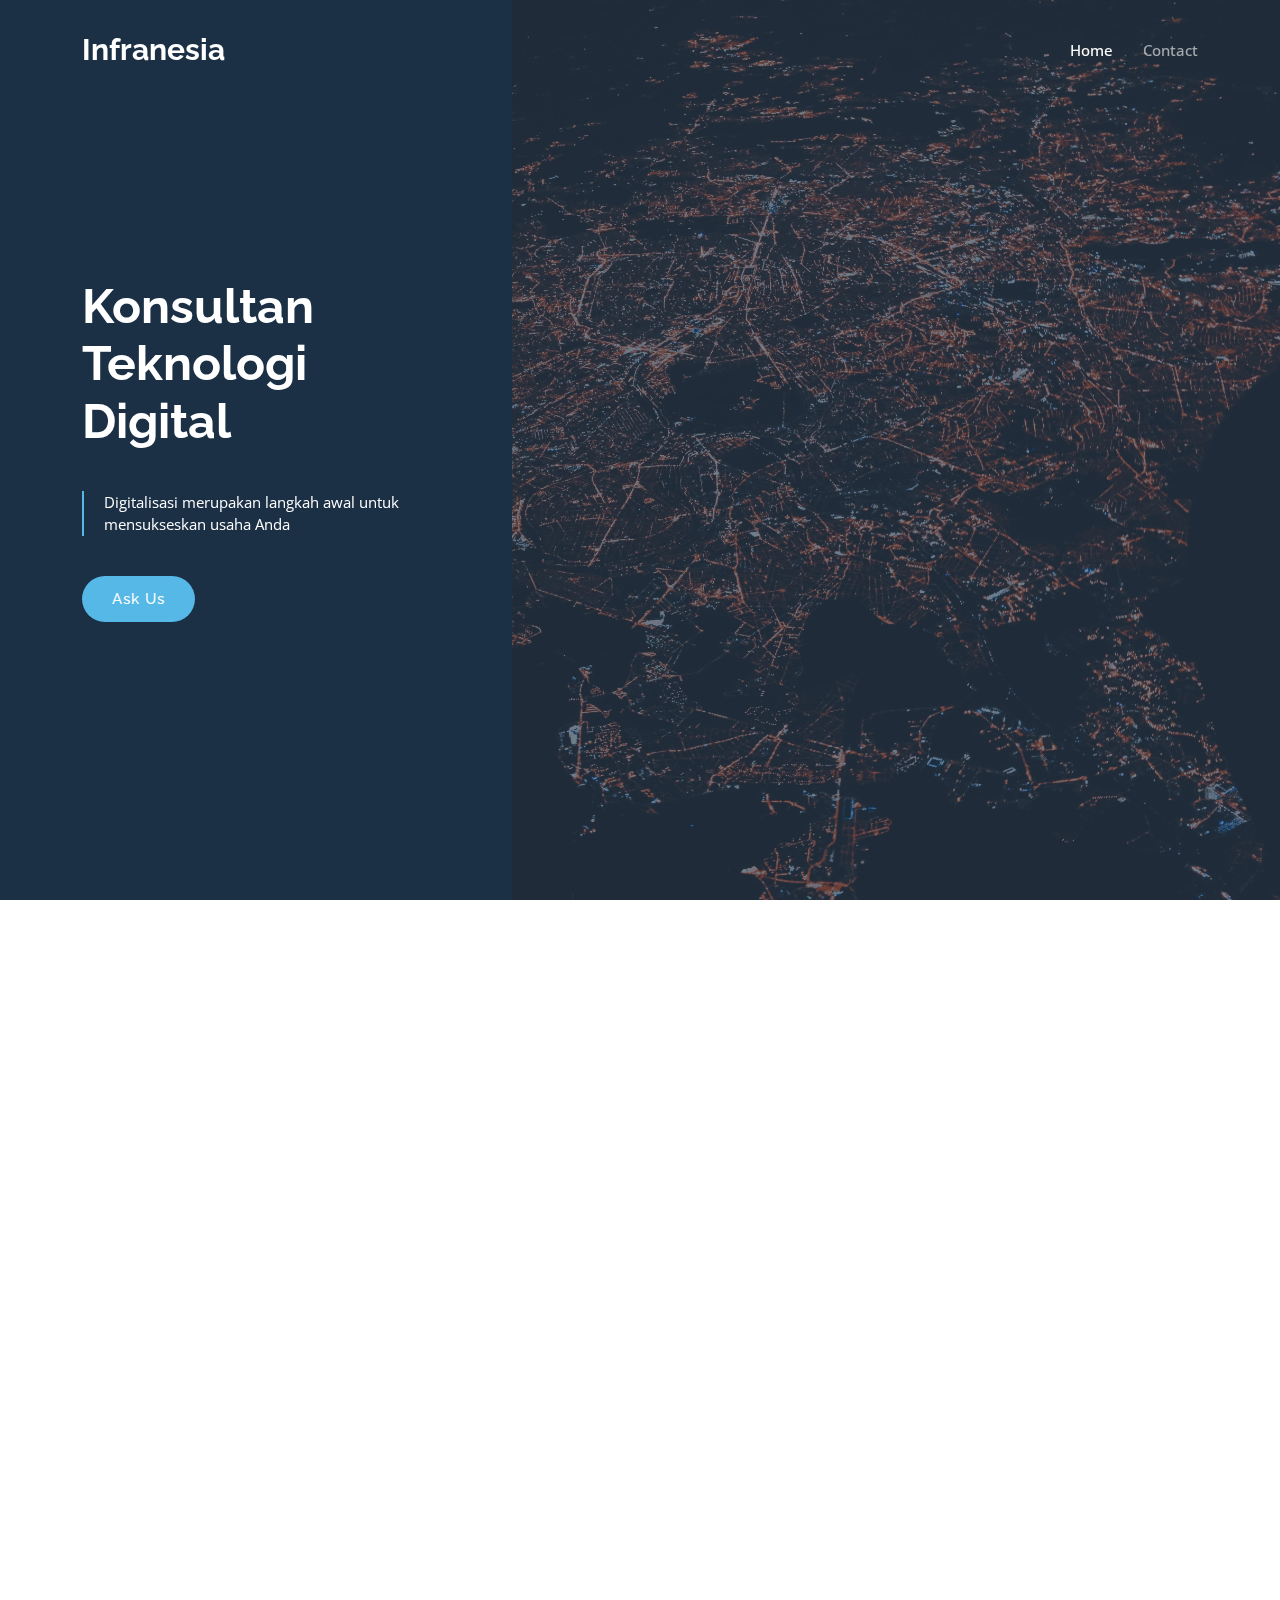
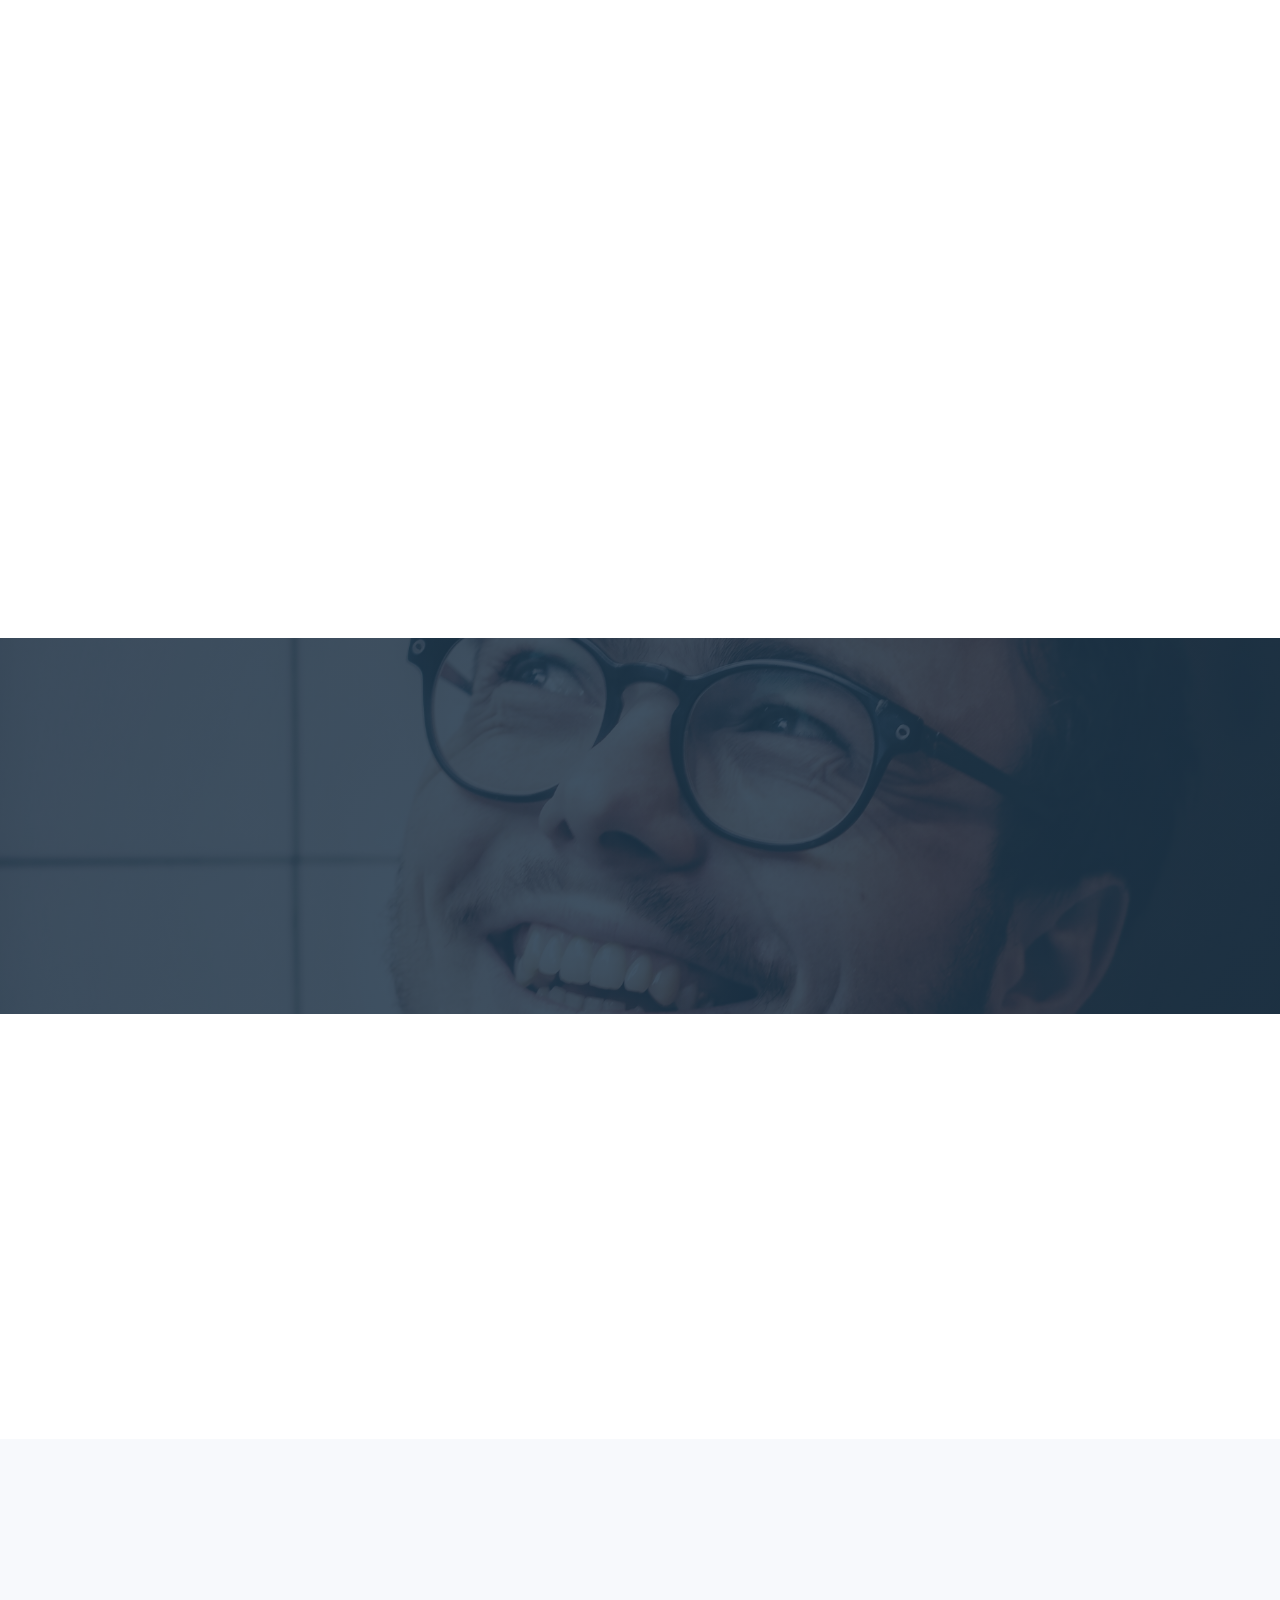
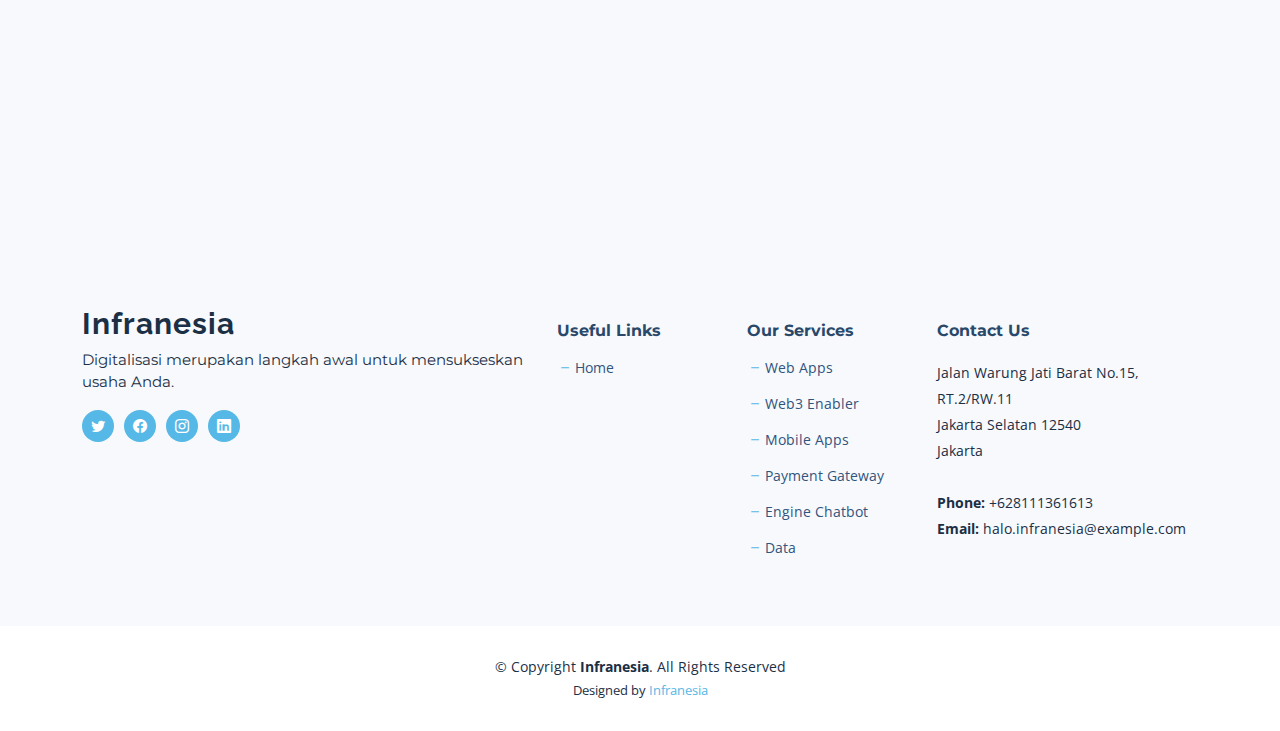
==== commit 435bb01c: "update index" ====
--- a/index.html
+++ b/index.html
@@ -326,14 +326,10 @@
           </div>
 
           <div class="col-lg-2 col-6 footer-links">
-            <!-- <h4>Useful Links</h4>
+            <h4>Useful Links</h4>
             <ul>
               <li><i class="bi bi-dash"></i> <a href="#">Home</a></li>
-              <li><i class="bi bi-dash"></i> <a href="#">About us</a></li>
-              <li><i class="bi bi-dash"></i> <a href="#">Services</a></li>
-              <li><i class="bi bi-dash"></i> <a href="#">Terms of service</a></li>
-              <li><i class="bi bi-dash"></i> <a href="#">Privacy policy</a></li>
-            </ul> -->
+            </ul>
           </div>
 
           <div class="col-lg-2 col-6 footer-links">
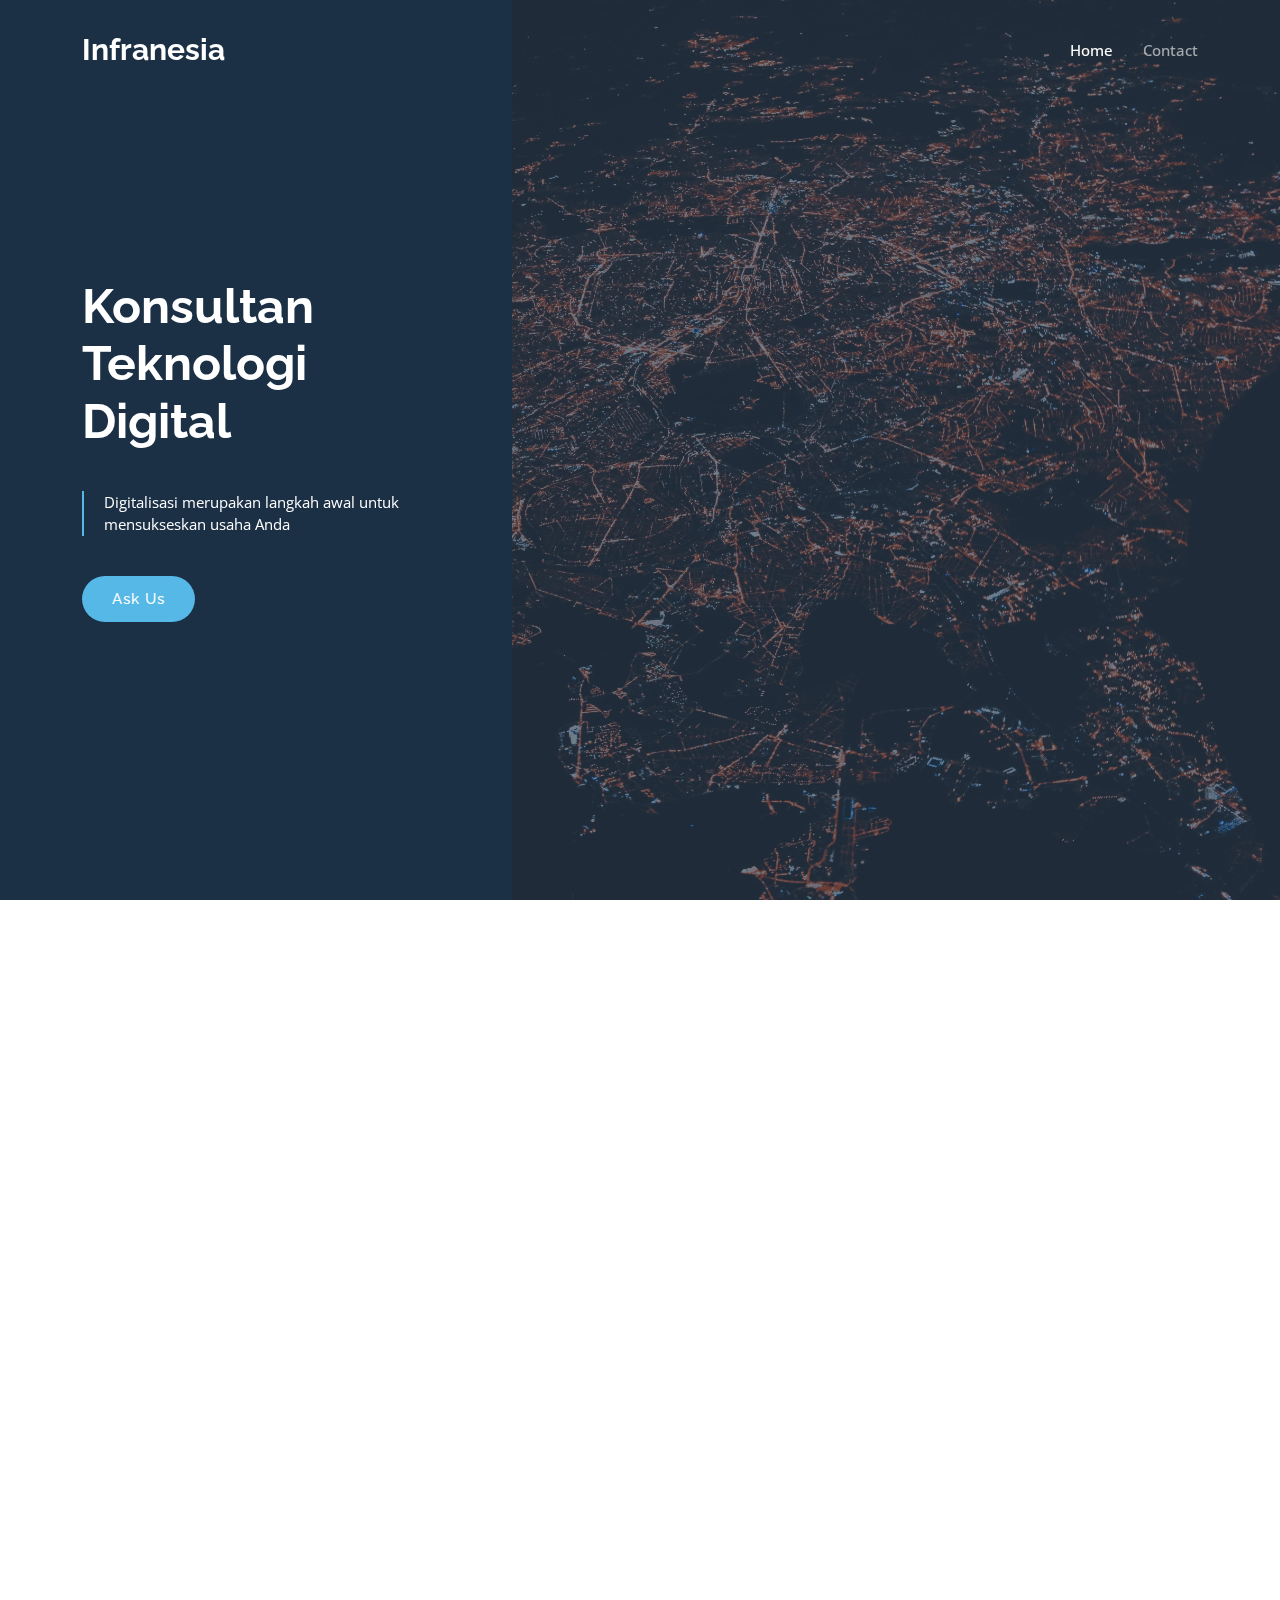
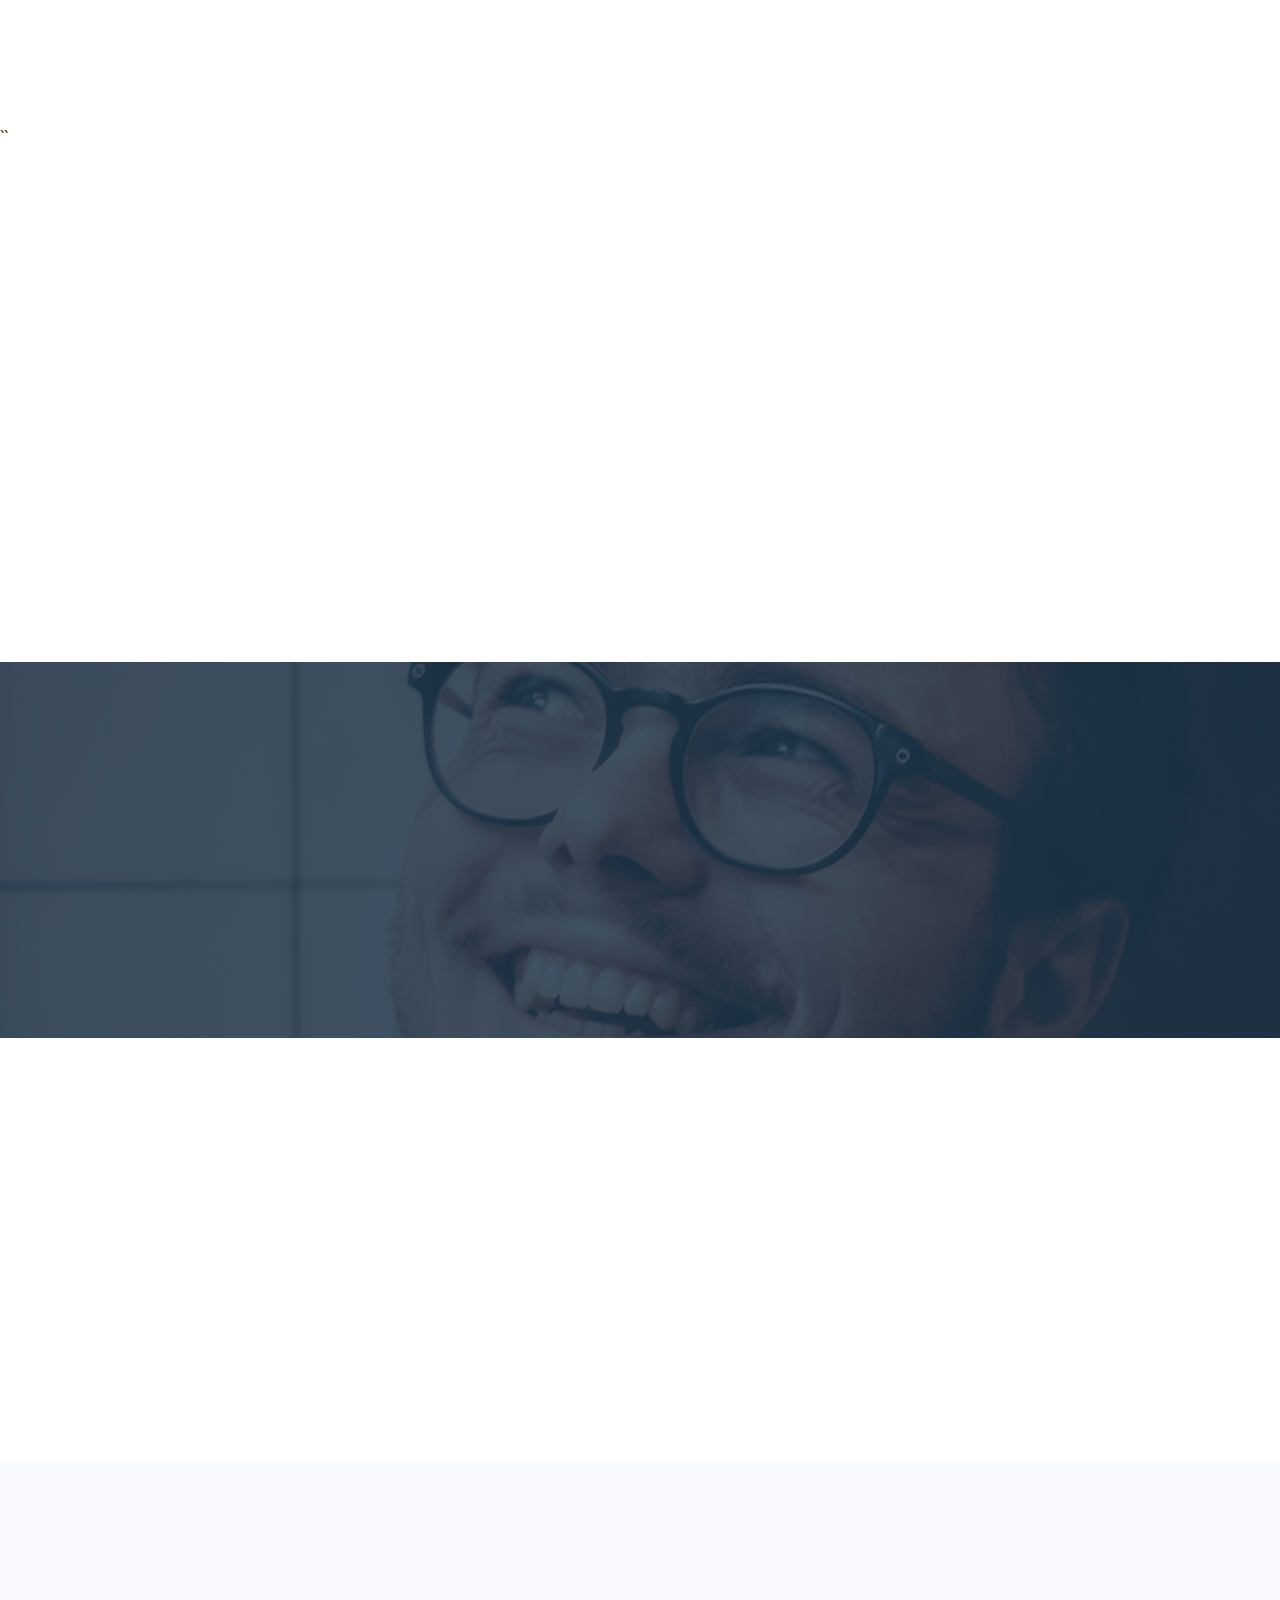
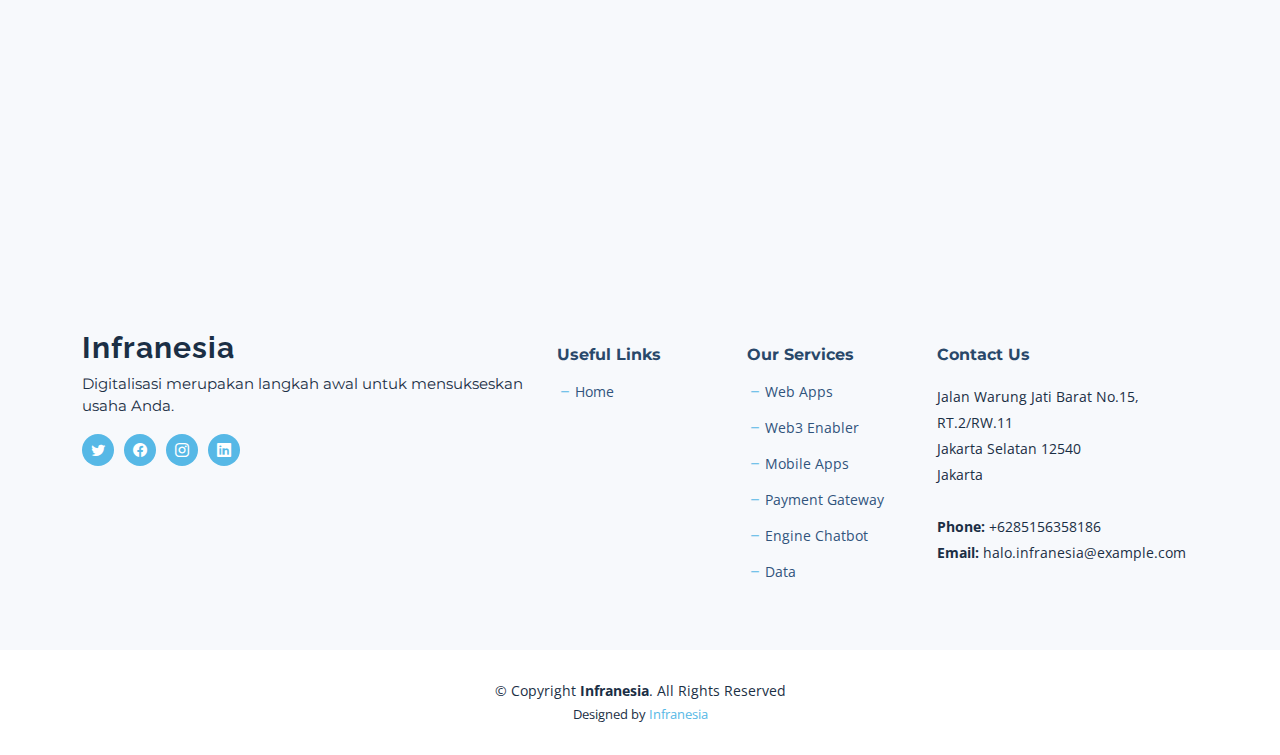
==== commit 33ea1fef: "update index" ====
--- a/index.html
+++ b/index.html
@@ -11,7 +11,7 @@
 
   <!-- Favicons -->
   <link href="assets/img/logo.png" rel="icon">
-  <link href="assets/img/apple-touch-icon.png" rel="apple-touch-icon">
+  <link href="assets/img/logo.png" rel="apple-touch-icon">
 
   <!-- Google Fonts -->
   <link rel="preconnect" href="https://fonts.googleapis.com">
@@ -77,7 +77,7 @@
             <p>Digitalisasi merupakan langkah awal untuk mensukseskan usaha Anda </p>
           </blockquote>
           <div class="d-flex" data-aos="fade-up" data-aos-delay="200">
-            <a href="https://wa.me/628111361613" class="btn-get-started">Ask Us</a>
+            <a href="https://wa.me/6285156358186" class="btn-get-started">Ask Us</a>
             <!-- <a href="https://www.youtube.com/watch?v=LXb3EKWsInQ" class="glightbox btn-watch-video d-flex align-items-center"><i class="bi bi-play-circle"></i><span>Watch Video</span></a> -->
           </div>
 
@@ -149,7 +149,7 @@
     </section><!-- End Why Choose Us Section -->
 
     <!-- ======= Our Services Section ======= -->
-    <section id="services-list" class="services-list">
+    <section id="services-list" class="services-list">``
       <div class="container" data-aos="fade-up">
 
         <div class="section-header">
@@ -220,7 +220,7 @@
           <div class="col-lg-6 text-center">
             <h3>Anda sudah menentukan pilihan</h3>
             <p>Saat nya mengambil langkah pertama untuk kesuksesan anda.</p>
-            <a class="cta-btn" href="https://wa.me/628111361613">Hubungi Kami</a>
+            <a class="cta-btn" href="https://wa.me/6285156358186">Hubungi Kami</a>
           </div>
         </div>
 
@@ -350,7 +350,7 @@
               Jalan Warung Jati Barat No.15, RT.2/RW.11<br>
               Jakarta Selatan 12540 <br>
               Jakarta <br><br>
-              <strong>Phone:</strong> +628111361613<br>
+              <strong>Phone:</strong> +6285156358186<br>
               <strong>Email:</strong> halo.infranesia@example.com<br>
             </p>
 
